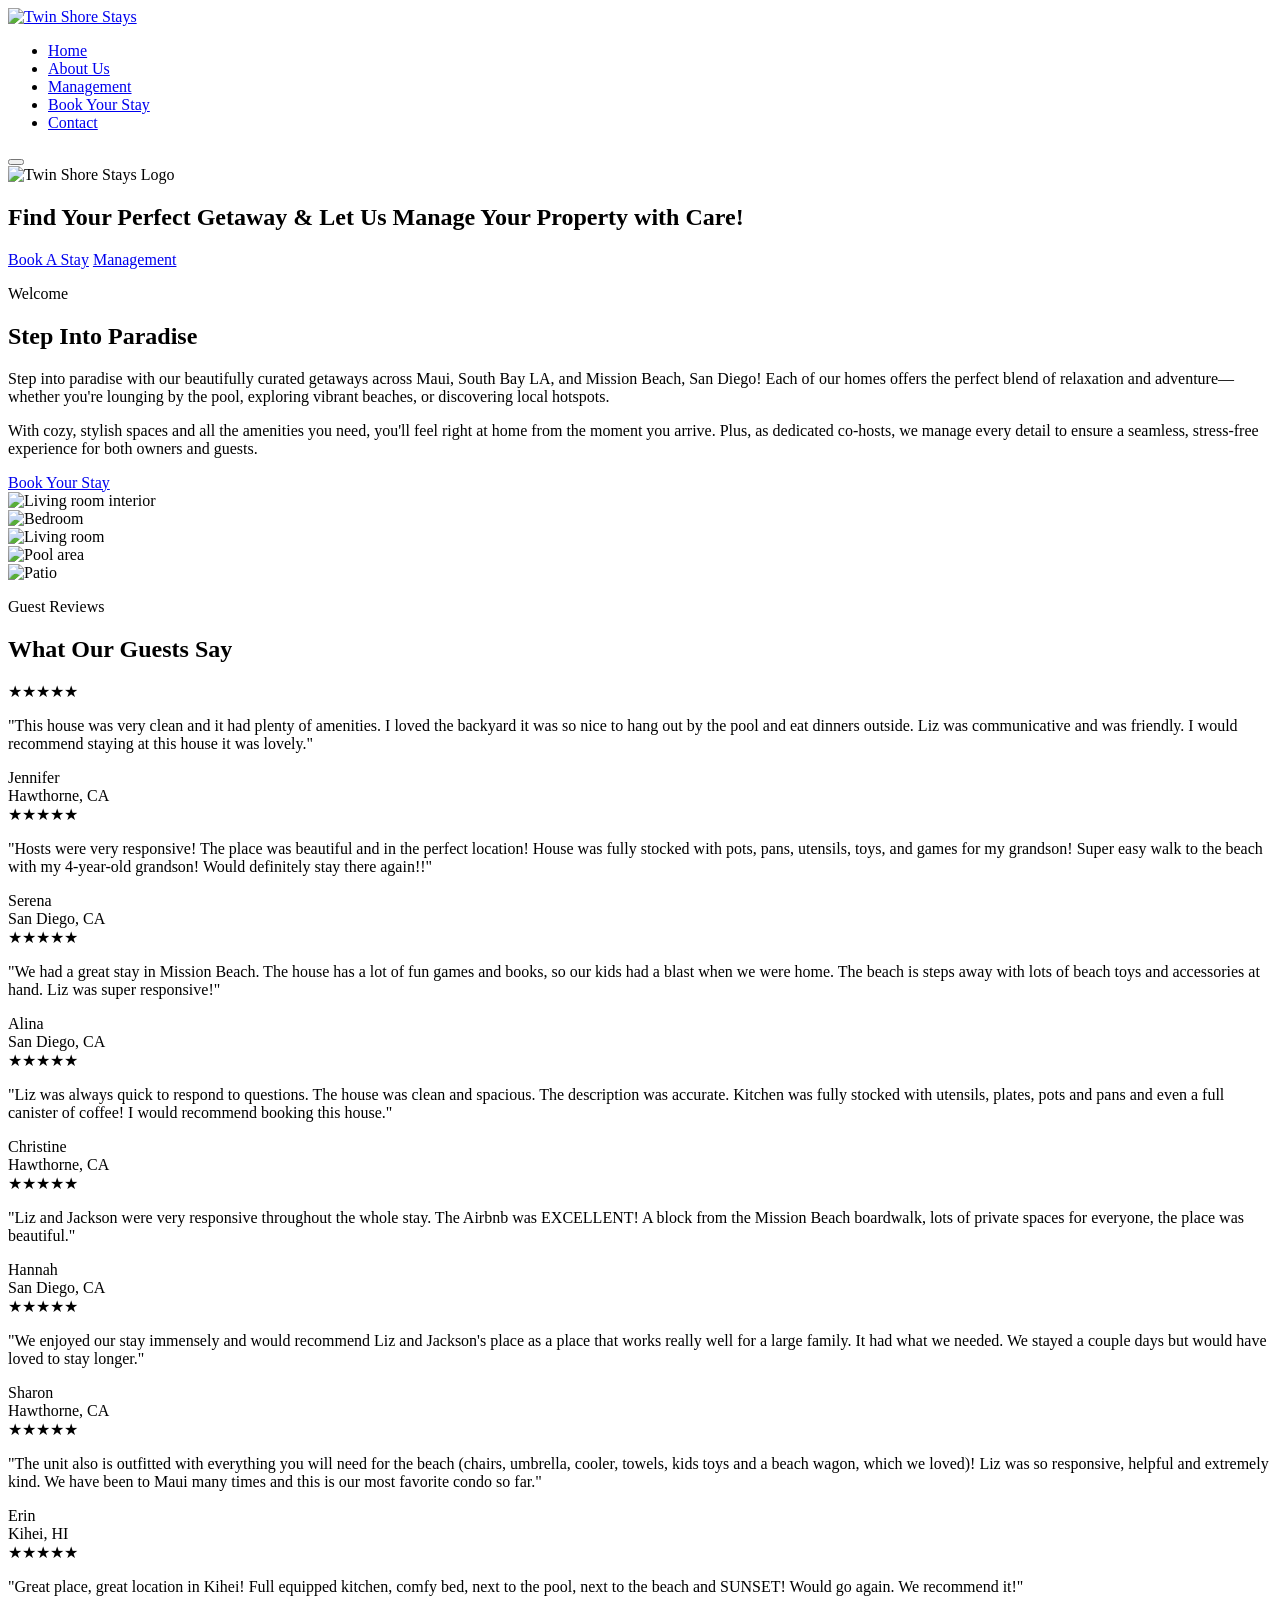
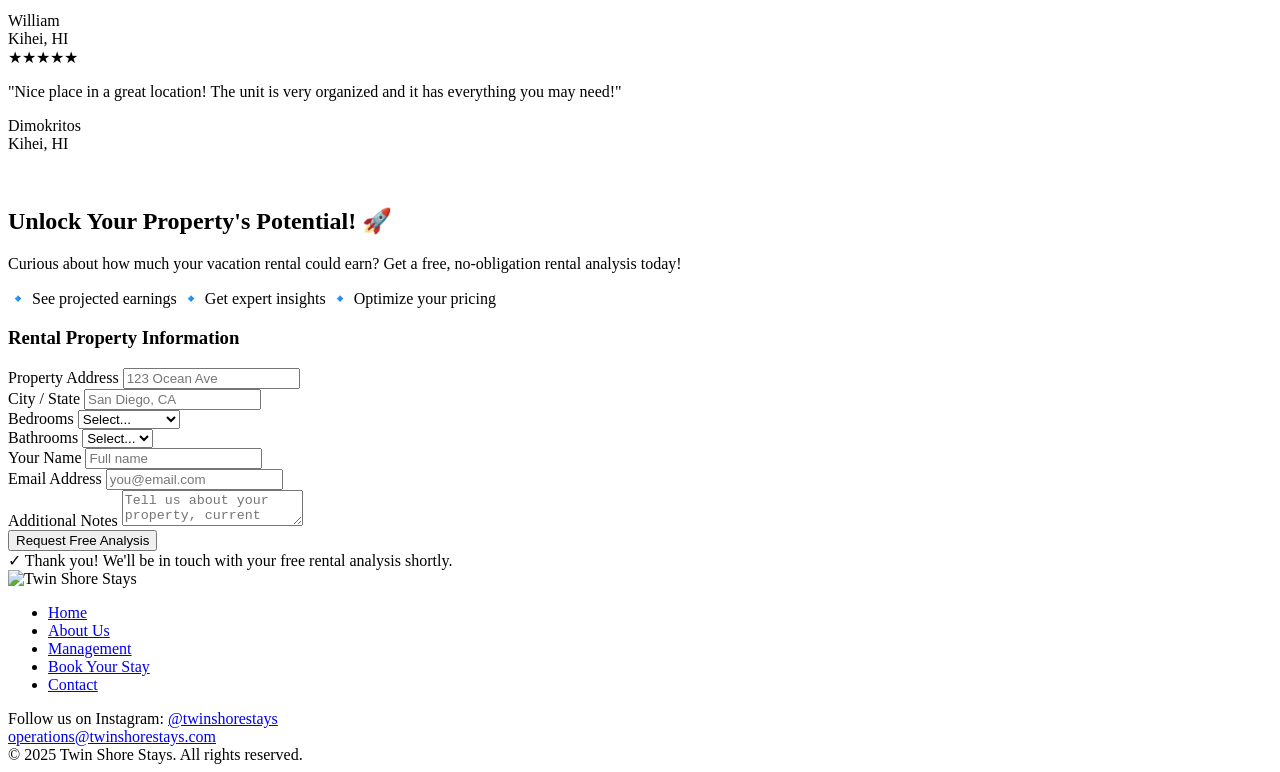
==== index.html @ 8ac0c80d "Add files via upload" ====
<!DOCTYPE html>
<html lang="en">
<head>
  <meta charset="UTF-8" />
  <meta name="viewport" content="width=device-width, initial-scale=1" />
  <title>Twin Shore Stays — Coastal Vacation Rentals & Property Management</title>
  <meta name="description" content="Twin Shore Stays manages coastal rentals with care—offering stress-free property management for owners and unforgettable getaways for guests." />
  <meta property="og:title" content="Twin Shore Stays" />
  <meta property="og:description" content="Twin Shore Stays manages coastal rentals with care—offering stress-free property management for owners and unforgettable getaways for guests." />
  <meta property="og:image" content="https://images.squarespace-cdn.com/content/v1/6728fbd169d48d7cd61db6e0/48c77b44-5bb4-4240-8605-e5053fe37cf2/TSS+LOGO+3.png" />
  <link rel="stylesheet" href="css/style.css" />
  <link rel="icon" href="https://images.squarespace-cdn.com/content/v1/6728fbd169d48d7cd61db6e0/48c77b44-5bb4-4240-8605-e5053fe37cf2/TSS+LOGO+3.png" type="image/png" />
</head>
<body>

<!-- NAV -->
<nav>
  <a class="nav-logo" href="index.html">
    <img src="https://images.squarespace-cdn.com/content/v1/6728fbd169d48d7cd61db6e0/3d108642-6355-4561-bdcd-e8320e8ea95a/TSS+LOGO+3.png?format=1500w" alt="Twin Shore Stays" />
  </a>
  <ul class="nav-links">
    <li><a href="index.html">Home</a></li>
    <li><a href="about.html">About Us</a></li>
    <li><a href="management.html">Management</a></li>
    <li><a href="book.html">Book Your Stay</a></li>
    <li><a href="contact.html">Contact</a></li>
  </ul>
  <button class="hamburger" aria-label="Menu">
    <span></span><span></span><span></span>
  </button>
</nav>

<!-- HERO -->
<section class="hero">
  <div class="hero-bg"></div>
  <div class="hero-overlay"></div>
  <div class="hero-content">
    <img class="hero-logo"
      src="https://images.squarespace-cdn.com/content/v1/6728fbd169d48d7cd61db6e0/9f10eaff-a2c8-44bf-a36f-6bcc5dd8ce7b/TSS_LOGO-removebg-preview.png"
      alt="Twin Shore Stays Logo" />
    <h1>Find Your Perfect Getaway &amp; Let Us Manage Your Property with Care!</h1>
    <div class="hero-buttons">
      <a href="book.html" class="btn btn-primary">Book A Stay</a>
      <a href="management.html" class="btn btn-outline">Management</a>
    </div>
  </div>
</section>

<!-- WELCOME -->
<section class="section">
  <div class="section-inner">
    <div class="welcome-grid">
      <div class="welcome-text">
        <p class="section-tag">Welcome</p>
        <h2>Step Into Paradise</h2>
        <div class="section-divider"></div>
        <p>Step into paradise with our beautifully curated getaways across Maui, South Bay LA, and Mission Beach, San Diego! Each of our homes offers the perfect blend of relaxation and adventure—whether you're lounging by the pool, exploring vibrant beaches, or discovering local hotspots.</p>
        <p>With cozy, stylish spaces and all the amenities you need, you'll feel right at home from the moment you arrive. Plus, as dedicated co-hosts, we manage every detail to ensure a seamless, stress-free experience for both owners and guests.</p>
        <a href="book.html" class="btn btn-primary" style="margin-top:0.5rem">Book Your Stay</a>
      </div>
      <div class="photo-mosaic">
        <div class="mosaic-img">
          <img src="https://images.squarespace-cdn.com/content/v1/6728fbd169d48d7cd61db6e0/932f59be-cb77-4810-8e87-11d70e950c2f/Home_TSS-1.jpg" alt="Living room interior" loading="lazy" />
        </div>
        <div class="mosaic-img">
          <img src="https://images.squarespace-cdn.com/content/v1/6728fbd169d48d7cd61db6e0/63710ee9-c3ee-4dcd-9164-7a4a5cb6ee3e/Home_TSS-2.jpg" alt="Bedroom" loading="lazy" />
        </div>
        <div class="mosaic-img">
          <img src="https://images.squarespace-cdn.com/content/v1/6728fbd169d48d7cd61db6e0/fd375020-b091-49e6-83a7-62abb700e4d8/Home_TSS-4.jpg" alt="Living room" loading="lazy" />
        </div>
        <div class="mosaic-img">
          <img src="https://images.squarespace-cdn.com/content/v1/6728fbd169d48d7cd61db6e0/fd7ad93e-e54c-4bc4-8db0-2bc90184cca1/Home_TSS-3.jpg" alt="Pool area" loading="lazy" />
        </div>
        <div class="mosaic-img">
          <img src="https://images.squarespace-cdn.com/content/v1/6728fbd169d48d7cd61db6e0/c3effcf6-5a1a-4e93-b204-a2468c13d7e6/Home_TSS-HH.jpg" alt="Patio" loading="lazy" />
        </div>
      </div>
    </div>
  </div>
</section>

<!-- REVIEWS -->
<section class="section reviews-section">
  <div class="section-inner">
    <div class="reviews-header">
      <p class="section-tag">Guest Reviews</p>
      <h2>What Our Guests Say</h2>
      <div class="section-divider"></div>
    </div>
    <div class="reviews-grid">

      <div class="review-card">
        <div class="stars">★★★★★</div>
        <p class="review-text">"This house was very clean and it had plenty of amenities. I loved the backyard it was so nice to hang out by the pool and eat dinners outside. Liz was communicative and was friendly. I would recommend staying at this house it was lovely."</p>
        <div class="reviewer">Jennifer</div>
        <div class="reviewer-location">Hawthorne, CA</div>
      </div>

      <div class="review-card">
        <div class="stars">★★★★★</div>
        <p class="review-text">"Hosts were very responsive! The place was beautiful and in the perfect location! House was fully stocked with pots, pans, utensils, toys, and games for my grandson! Super easy walk to the beach with my 4-year-old grandson! Would definitely stay there again!!"</p>
        <div class="reviewer">Serena</div>
        <div class="reviewer-location">San Diego, CA</div>
      </div>

      <div class="review-card">
        <div class="stars">★★★★★</div>
        <p class="review-text">"We had a great stay in Mission Beach. The house has a lot of fun games and books, so our kids had a blast when we were home. The beach is steps away with lots of beach toys and accessories at hand. Liz was super responsive!"</p>
        <div class="reviewer">Alina</div>
        <div class="reviewer-location">San Diego, CA</div>
      </div>

      <div class="review-card">
        <div class="stars">★★★★★</div>
        <p class="review-text">"Liz was always quick to respond to questions. The house was clean and spacious. The description was accurate. Kitchen was fully stocked with utensils, plates, pots and pans and even a full canister of coffee! I would recommend booking this house."</p>
        <div class="reviewer">Christine</div>
        <div class="reviewer-location">Hawthorne, CA</div>
      </div>

      <div class="review-card">
        <div class="stars">★★★★★</div>
        <p class="review-text">"Liz and Jackson were very responsive throughout the whole stay. The Airbnb was EXCELLENT! A block from the Mission Beach boardwalk, lots of private spaces for everyone, the place was beautiful."</p>
        <div class="reviewer">Hannah</div>
        <div class="reviewer-location">San Diego, CA</div>
      </div>

      <div class="review-card">
        <div class="stars">★★★★★</div>
        <p class="review-text">"We enjoyed our stay immensely and would recommend Liz and Jackson's place as a place that works really well for a large family. It had what we needed. We stayed a couple days but would have loved to stay longer."</p>
        <div class="reviewer">Sharon</div>
        <div class="reviewer-location">Hawthorne, CA</div>
      </div>

      <div class="review-card">
        <div class="stars">★★★★★</div>
        <p class="review-text">"The unit also is outfitted with everything you will need for the beach (chairs, umbrella, cooler, towels, kids toys and a beach wagon, which we loved)! Liz was so responsive, helpful and extremely kind. We have been to Maui many times and this is our most favorite condo so far."</p>
        <div class="reviewer">Erin</div>
        <div class="reviewer-location">Kihei, HI</div>
      </div>

      <div class="review-card">
        <div class="stars">★★★★★</div>
        <p class="review-text">"Great place, great location in Kihei! Full equipped kitchen, comfy bed, next to the pool, next to the beach and SUNSET! Would go again. We recommend it!"</p>
        <div class="reviewer">William</div>
        <div class="reviewer-location">Kihei, HI</div>
      </div>

      <div class="review-card">
        <div class="stars">★★★★★</div>
        <p class="review-text">"Nice place in a great location! The unit is very organized and it has everything you may need!"</p>
        <div class="reviewer">Dimokritos</div>
        <div class="reviewer-location">Kihei, HI</div>
      </div>

    </div>
  </div>
</section>

<!-- RENTAL ANALYSIS -->
<section class="section analysis-section">
  <div class="analysis-inner">
    <p class="section-tag" style="color:rgba(255,255,255,0.6)">Free Estimate</p>
    <h2>Unlock Your Property's Potential! 🚀</h2>
    <p>Curious about how much your vacation rental could earn? Get a free, no-obligation rental analysis today!</p>
    <div class="analysis-bullets">
      <span class="analysis-bullet">🔹 See projected earnings</span>
      <span class="analysis-bullet">🔹 Get expert insights</span>
      <span class="analysis-bullet">🔹 Optimize your pricing</span>
    </div>

    <div class="analysis-form">
      <h3>Rental Property Information</h3>
      <form id="analysisForm">
        <div class="form-grid">
          <div class="form-group">
            <label>Property Address</label>
            <input type="text" name="address" placeholder="123 Ocean Ave" required />
          </div>
          <div class="form-group">
            <label>City / State</label>
            <input type="text" name="city" placeholder="San Diego, CA" required />
          </div>
          <div class="form-group">
            <label>Bedrooms</label>
            <select name="bedrooms">
              <option value="">Select...</option>
              <option>Studio</option>
              <option>1 Bedroom</option>
              <option>2 Bedrooms</option>
              <option>3 Bedrooms</option>
              <option>4+ Bedrooms</option>
            </select>
          </div>
          <div class="form-group">
            <label>Bathrooms</label>
            <select name="bathrooms">
              <option value="">Select...</option>
              <option>1</option>
              <option>1.5</option>
              <option>2</option>
              <option>2.5</option>
              <option>3+</option>
            </select>
          </div>
          <div class="form-group">
            <label>Your Name</label>
            <input type="text" name="name" placeholder="Full name" required />
          </div>
          <div class="form-group">
            <label>Email Address</label>
            <input type="email" name="email" placeholder="you@email.com" required />
          </div>
          <div class="form-group full">
            <label>Additional Notes</label>
            <textarea name="notes" placeholder="Tell us about your property, current rental status, goals..."></textarea>
          </div>
        </div>
        <button type="submit" class="btn btn-primary form-submit">Request Free Analysis</button>
      </form>
      <div id="analysisSuccess" class="form-success">
        ✓ Thank you! We'll be in touch with your free rental analysis shortly.
      </div>
    </div>
  </div>
</section>

<!-- FOOTER -->
<footer>
  <div class="footer-logo">
    <img src="https://images.squarespace-cdn.com/content/v1/6728fbd169d48d7cd61db6e0/48c77b44-5bb4-4240-8605-e5053fe37cf2/TSS+LOGO+3.png" alt="Twin Shore Stays" />
  </div>
  <ul class="footer-links">
    <li><a href="index.html">Home</a></li>
    <li><a href="about.html">About Us</a></li>
    <li><a href="management.html">Management</a></li>
    <li><a href="book.html">Book Your Stay</a></li>
    <li><a href="contact.html">Contact</a></li>
  </ul>
  <div class="footer-instagram">
    Follow us on Instagram: <a href="https://www.instagram.com/TwinShoreStays/" target="_blank" rel="noopener">@twinshorestays</a>
  </div>
  <div class="footer-email">
    <a href="mailto:operations@twinshorestays.com">operations@twinshorestays.com</a>
  </div>
  <div class="footer-copy">&copy; 2025 Twin Shore Stays. All rights reserved.</div>
</footer>

<script src="js/main.js"></script>
</body>
</html>
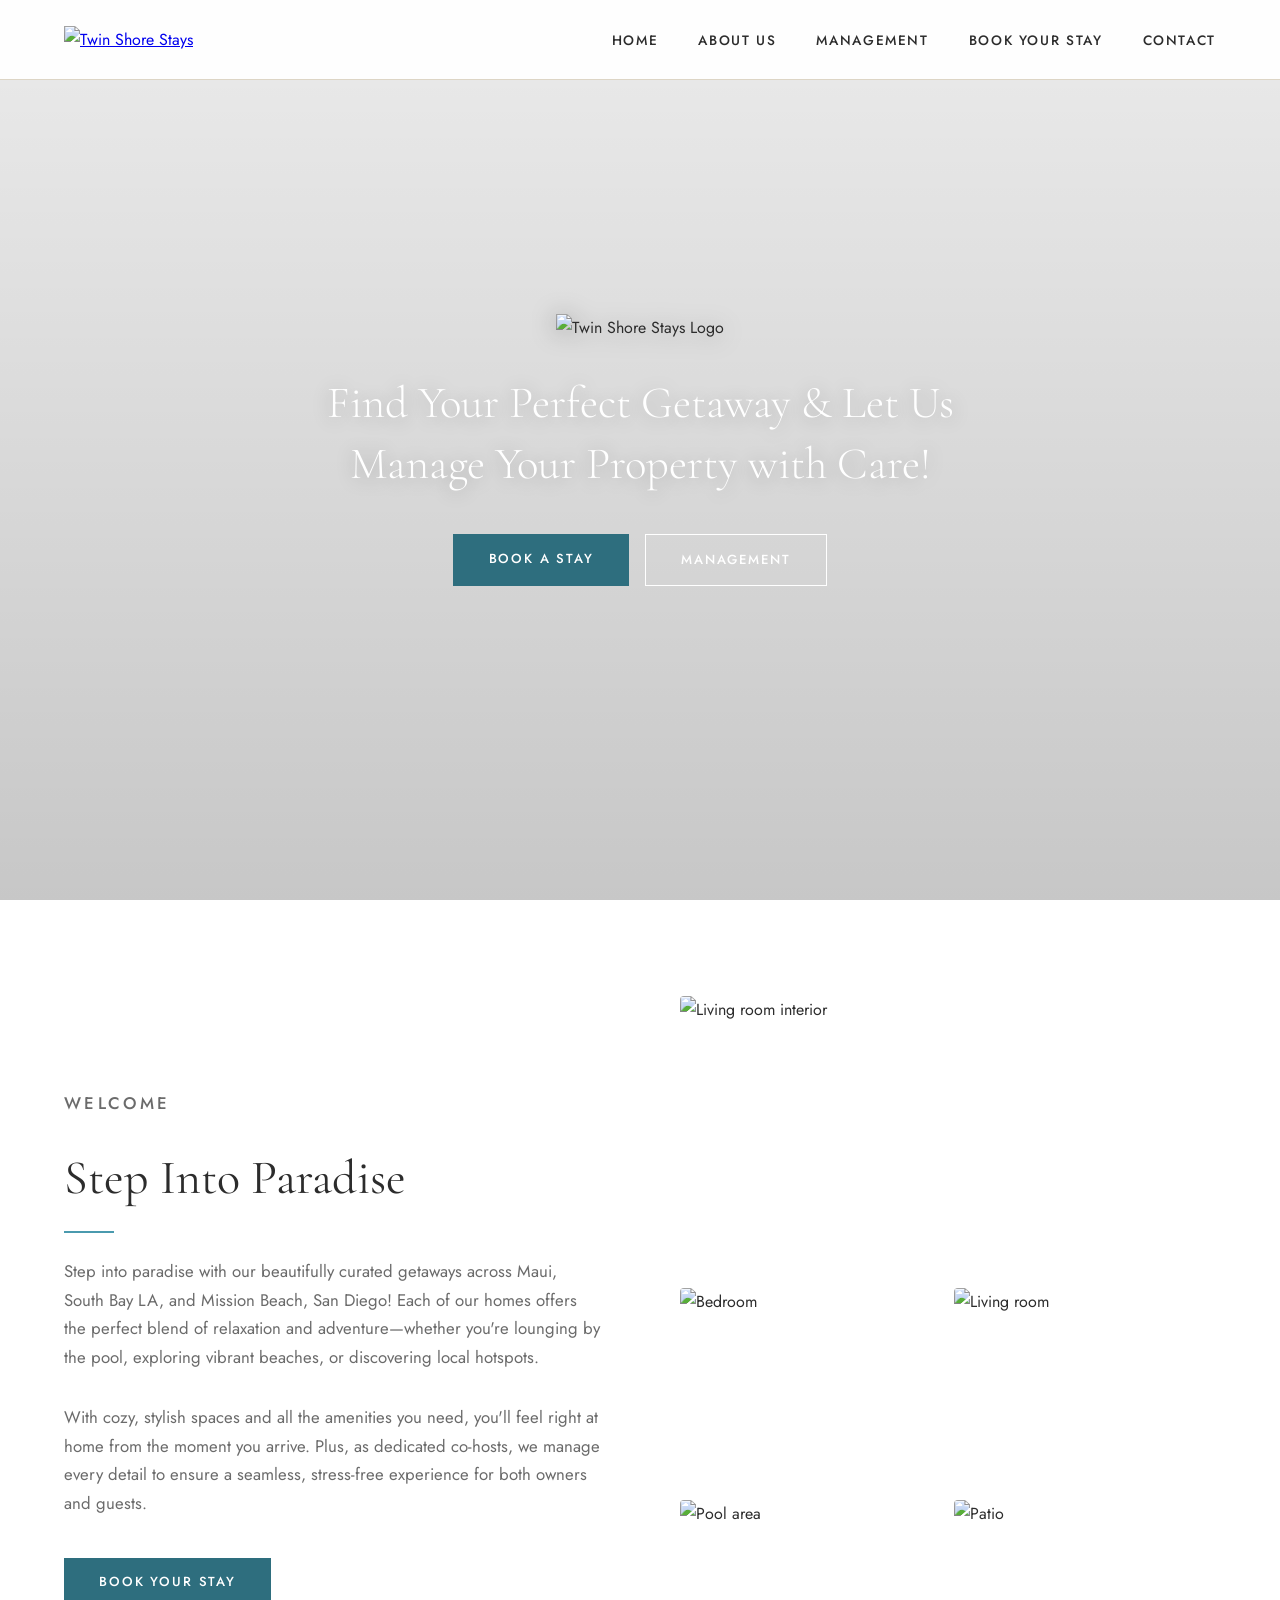
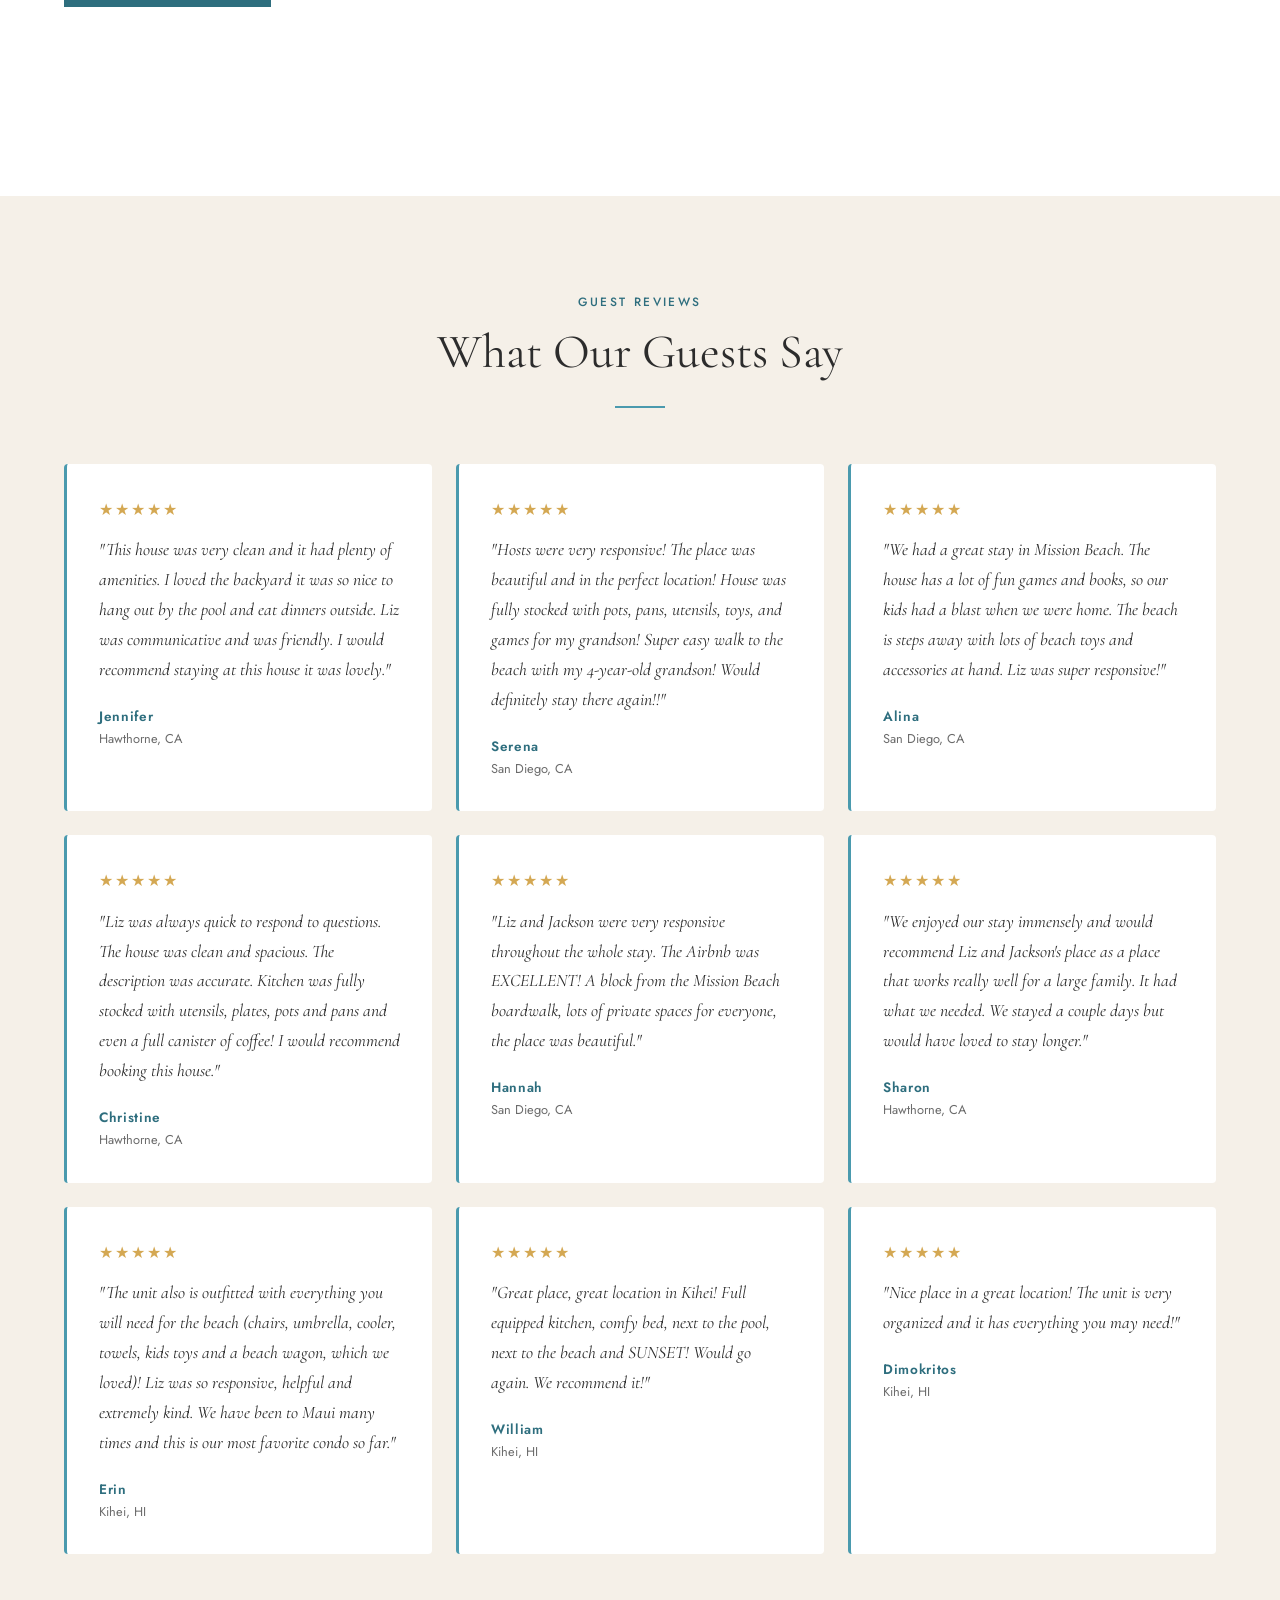
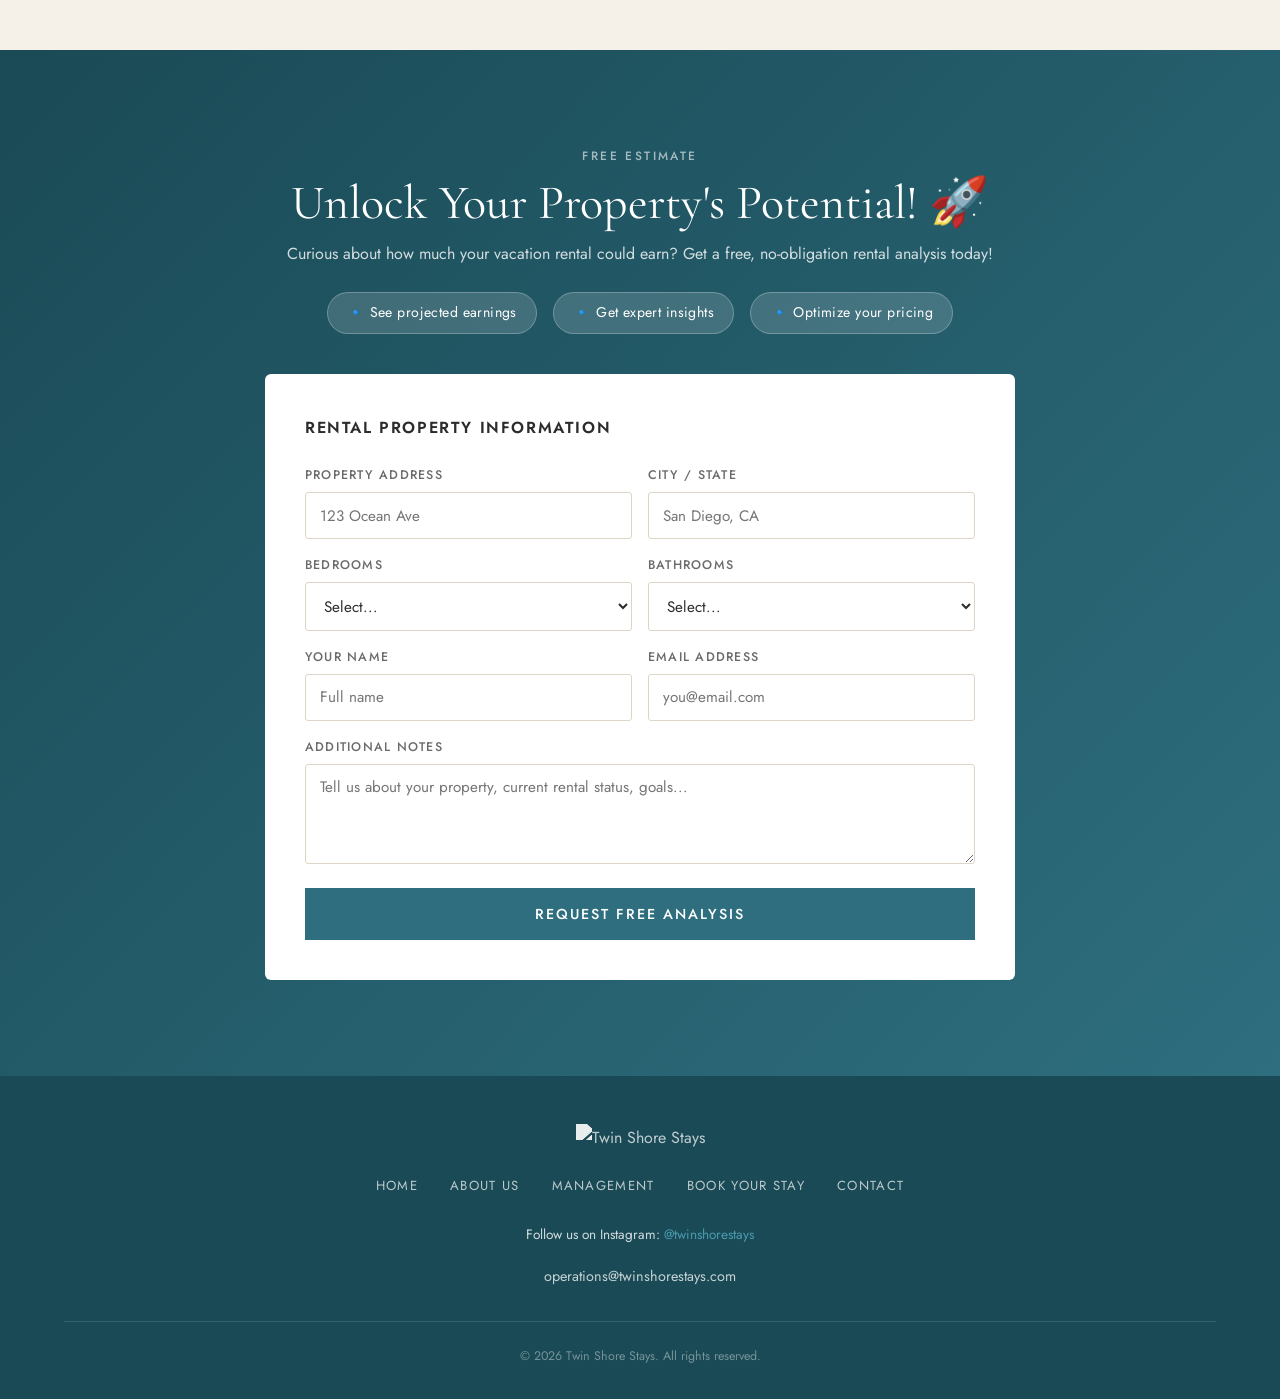
==== commit 5dc0cd75: "Update copyright year to 2026" ====
--- a/index.html
+++ b/index.html
@@ -242,7 +242,7 @@
   <div class="footer-email">
     <a href="mailto:operations@twinshorestays.com">operations@twinshorestays.com</a>
   </div>
-  <div class="footer-copy">&copy; 2025 Twin Shore Stays. All rights reserved.</div>
+  <div class="footer-copy">&copy; 2026 Twin Shore Stays. All rights reserved.</div>
 </footer>
 
 <script src="js/main.js"></script>
--- a/css/style.css
+++ b/css/style.css
@@ -0,0 +1,734 @@
+@import url('https://fonts.googleapis.com/css2?family=Cormorant+Garamond:ital,wght@0,300;0,400;0,600;1,300;1,400&family=Jost:wght@300;400;500;600&display=swap');
+
+:root {
+  --sand: #f5f0e8;
+  --ocean: #2e6e7e;
+  --ocean-dark: #1a4a56;
+  --ocean-light: #4a9aae;
+  --coral: #c97b5a;
+  --white: #ffffff;
+  --text: #2c2c2c;
+  --text-light: #6b6b6b;
+  --border: #ddd5c5;
+  --nav-height: 80px;
+}
+
+*, *::before, *::after { box-sizing: border-box; margin: 0; padding: 0; }
+
+html { scroll-behavior: smooth; }
+
+body {
+  font-family: 'Jost', sans-serif;
+  color: var(--text);
+  background: var(--white);
+  line-height: 1.7;
+}
+
+/* ── NAV ── */
+nav {
+  position: fixed;
+  top: 0; left: 0; right: 0;
+  height: var(--nav-height);
+  background: rgba(255,255,255,0.95);
+  backdrop-filter: blur(12px);
+  border-bottom: 1px solid var(--border);
+  display: flex;
+  align-items: center;
+  justify-content: space-between;
+  padding: 0 5%;
+  z-index: 1000;
+  transition: box-shadow 0.3s;
+}
+nav.scrolled { box-shadow: 0 4px 30px rgba(0,0,0,0.08); }
+
+.nav-logo img {
+  height: 48px;
+  width: auto;
+  object-fit: contain;
+}
+
+.nav-links {
+  display: flex;
+  gap: 2.5rem;
+  list-style: none;
+}
+
+.nav-links a {
+  font-family: 'Jost', sans-serif;
+  font-weight: 500;
+  font-size: 0.85rem;
+  letter-spacing: 0.12em;
+  text-transform: uppercase;
+  color: var(--text);
+  text-decoration: none;
+  position: relative;
+  padding-bottom: 4px;
+  transition: color 0.2s;
+}
+.nav-links a::after {
+  content: '';
+  position: absolute;
+  bottom: 0; left: 0;
+  width: 0; height: 1.5px;
+  background: var(--ocean);
+  transition: width 0.3s ease;
+}
+.nav-links a:hover, .nav-links a.active { color: var(--ocean); }
+.nav-links a:hover::after, .nav-links a.active::after { width: 100%; }
+
+.hamburger {
+  display: none;
+  flex-direction: column;
+  gap: 5px;
+  cursor: pointer;
+  background: none;
+  border: none;
+  padding: 4px;
+}
+.hamburger span {
+  display: block;
+  width: 24px; height: 2px;
+  background: var(--text);
+  transition: all 0.3s;
+}
+.hamburger.open span:nth-child(1) { transform: translateY(7px) rotate(45deg); }
+.hamburger.open span:nth-child(2) { opacity: 0; }
+.hamburger.open span:nth-child(3) { transform: translateY(-7px) rotate(-45deg); }
+
+/* ── BUTTONS ── */
+.btn {
+  display: inline-block;
+  padding: 0.85rem 2.2rem;
+  font-family: 'Jost', sans-serif;
+  font-weight: 500;
+  font-size: 0.82rem;
+  letter-spacing: 0.14em;
+  text-transform: uppercase;
+  text-decoration: none;
+  border: none;
+  cursor: pointer;
+  transition: all 0.25s ease;
+}
+.btn-primary {
+  background: var(--ocean);
+  color: var(--white);
+}
+.btn-primary:hover {
+  background: var(--ocean-dark);
+  transform: translateY(-2px);
+  box-shadow: 0 8px 25px rgba(46,110,126,0.3);
+}
+.btn-outline {
+  background: transparent;
+  color: var(--white);
+  border: 1.5px solid var(--white);
+}
+.btn-outline:hover {
+  background: var(--white);
+  color: var(--ocean);
+}
+.btn-coral {
+  background: var(--coral);
+  color: var(--white);
+}
+.btn-coral:hover {
+  background: #b56848;
+  transform: translateY(-2px);
+  box-shadow: 0 8px 25px rgba(201,123,90,0.35);
+}
+
+/* ── HERO ── */
+.hero {
+  position: relative;
+  height: 100vh;
+  min-height: 600px;
+  display: flex;
+  align-items: center;
+  justify-content: center;
+  overflow: hidden;
+}
+.hero-bg {
+  position: absolute;
+  inset: 0;
+  background-image: url('https://images.squarespace-cdn.com/content/v1/6728fbd169d48d7cd61db6e0/02eef154-2c8e-40a3-a4c5-7482ceb9ef81/welcome-bg.jpeg');
+  background-size: cover;
+  background-position: center;
+  transform: scale(1.05);
+  transition: transform 8s ease-out;
+}
+.hero-bg.loaded { transform: scale(1); }
+.hero-overlay {
+  position: absolute;
+  inset: 0;
+  background: linear-gradient(to bottom, rgba(0,0,0,0.08) 0%, rgba(0,0,0,0.22) 100%);
+}
+.hero-content {
+  position: relative;
+  z-index: 2;
+  text-align: center;
+  padding: 0 1.5rem;
+  max-width: 800px;
+  animation: fadeUp 1s ease 0.3s both;
+}
+.hero-logo {
+  width: 220px;
+  margin: 0 auto 2rem;
+  filter: drop-shadow(0 2px 12px rgba(0,0,0,0.3));
+}
+.hero-content h1 {
+  font-family: 'Cormorant Garamond', serif;
+  font-size: clamp(1.8rem, 4vw, 2.8rem);
+  font-weight: 300;
+  color: var(--white);
+  line-height: 1.35;
+  margin-bottom: 2.5rem;
+  text-shadow: 0 2px 20px rgba(0,0,0,0.3);
+}
+.hero-buttons { display: flex; gap: 1rem; justify-content: center; flex-wrap: wrap; }
+
+@keyframes fadeUp {
+  from { opacity: 0; transform: translateY(30px); }
+  to   { opacity: 1; transform: translateY(0); }
+}
+
+/* ── SECTIONS ── */
+.section { padding: 6rem 5%; }
+.section-inner { max-width: 1200px; margin: 0 auto; }
+
+.section-tag {
+  font-size: 0.75rem;
+  letter-spacing: 0.2em;
+  text-transform: uppercase;
+  color: var(--ocean);
+  font-weight: 500;
+  margin-bottom: 0.75rem;
+}
+h2 {
+  font-family: 'Cormorant Garamond', serif;
+  font-size: clamp(2rem, 4vw, 3rem);
+  font-weight: 400;
+  line-height: 1.2;
+  color: var(--text);
+}
+h3 {
+  font-family: 'Cormorant Garamond', serif;
+  font-size: clamp(1.4rem, 2.5vw, 1.9rem);
+  font-weight: 400;
+}
+.section-divider {
+  width: 50px; height: 2px;
+  background: var(--ocean-light);
+  margin: 1.5rem 0;
+}
+
+/* ── WELCOME SECTION ── */
+.welcome-grid {
+  display: grid;
+  grid-template-columns: 1fr 1fr;
+  gap: 5rem;
+  align-items: center;
+}
+.welcome-text p {
+  color: var(--text-light);
+  font-size: 1.05rem;
+  margin-bottom: 2rem;
+}
+
+.photo-mosaic {
+  display: grid;
+  grid-template-columns: 1fr 1fr;
+  grid-template-rows: auto auto;
+  gap: 12px;
+}
+.mosaic-img {
+  overflow: hidden;
+  border-radius: 4px;
+}
+.mosaic-img img {
+  width: 100%;
+  height: 100%;
+  object-fit: cover;
+  transition: transform 0.6s ease;
+  display: block;
+}
+.mosaic-img:hover img { transform: scale(1.04); }
+.mosaic-img:nth-child(1) { grid-row: 1; grid-column: 1 / 3; height: 280px; }
+.mosaic-img:nth-child(2) { height: 200px; }
+.mosaic-img:nth-child(3) { height: 200px; }
+.mosaic-img:nth-child(4) { height: 200px; }
+.mosaic-img:nth-child(5) { height: 200px; }
+
+/* ── REVIEWS ── */
+.reviews-section { background: var(--sand); }
+.reviews-header { text-align: center; margin-bottom: 3.5rem; }
+.reviews-header .section-divider { margin: 1.5rem auto; }
+
+.reviews-grid {
+  display: grid;
+  grid-template-columns: repeat(auto-fill, minmax(320px, 1fr));
+  gap: 1.5rem;
+}
+.review-card {
+  background: var(--white);
+  padding: 2rem;
+  border-radius: 4px;
+  border-left: 3px solid var(--ocean-light);
+  transition: transform 0.25s, box-shadow 0.25s;
+}
+.review-card:hover {
+  transform: translateY(-4px);
+  box-shadow: 0 16px 40px rgba(0,0,0,0.08);
+}
+.stars { color: #d4a853; font-size: 1rem; margin-bottom: 0.75rem; letter-spacing: 2px; }
+.review-text {
+  font-family: 'Cormorant Garamond', serif;
+  font-size: 1.1rem;
+  font-style: italic;
+  line-height: 1.7;
+  color: var(--text);
+  margin-bottom: 1.25rem;
+}
+.reviewer { font-weight: 600; font-size: 0.85rem; color: var(--ocean); letter-spacing: 0.05em; }
+.reviewer-location { font-size: 0.8rem; color: var(--text-light); }
+
+/* ── RENTAL ANALYSIS ── */
+.analysis-section {
+  background: linear-gradient(135deg, var(--ocean-dark) 0%, var(--ocean) 100%);
+  color: var(--white);
+}
+.analysis-inner { max-width: 750px; margin: 0 auto; text-align: center; }
+.analysis-inner h2 { color: var(--white); margin-bottom: 0.5rem; }
+.analysis-inner p { color: rgba(255,255,255,0.8); margin-bottom: 0.5rem; }
+.analysis-bullets {
+  display: flex;
+  flex-wrap: wrap;
+  gap: 1rem;
+  justify-content: center;
+  margin: 1.5rem 0 2.5rem;
+}
+.analysis-bullet {
+  background: rgba(255,255,255,0.15);
+  border: 1px solid rgba(255,255,255,0.25);
+  padding: 0.5rem 1.2rem;
+  border-radius: 100px;
+  font-size: 0.88rem;
+  letter-spacing: 0.03em;
+}
+.analysis-form {
+  background: var(--white);
+  padding: 2.5rem;
+  border-radius: 6px;
+  text-align: left;
+}
+.analysis-form h3 {
+  font-family: 'Jost', sans-serif;
+  font-size: 1rem;
+  font-weight: 600;
+  color: var(--text);
+  letter-spacing: 0.1em;
+  text-transform: uppercase;
+  margin-bottom: 1.5rem;
+}
+.form-grid {
+  display: grid;
+  grid-template-columns: 1fr 1fr;
+  gap: 1rem;
+}
+.form-group { display: flex; flex-direction: column; gap: 0.4rem; }
+.form-group.full { grid-column: 1 / -1; }
+.form-group label {
+  font-size: 0.78rem;
+  letter-spacing: 0.1em;
+  text-transform: uppercase;
+  color: var(--text-light);
+  font-weight: 500;
+}
+.form-group input,
+.form-group select,
+.form-group textarea {
+  border: 1.5px solid var(--border);
+  padding: 0.7rem 0.9rem;
+  font-family: 'Jost', sans-serif;
+  font-size: 0.95rem;
+  color: var(--text);
+  outline: none;
+  transition: border-color 0.2s;
+  border-radius: 3px;
+  background: var(--white);
+}
+.form-group input:focus,
+.form-group select:focus,
+.form-group textarea:focus { border-color: var(--ocean); }
+.form-group textarea { resize: vertical; min-height: 100px; }
+.form-submit { margin-top: 1.5rem; width: 100%; padding: 1rem; font-size: 0.9rem; }
+.form-success {
+  display: none;
+  text-align: center;
+  padding: 1.5rem;
+  color: var(--ocean);
+  font-family: 'Cormorant Garamond', serif;
+  font-size: 1.3rem;
+}
+
+/* ── FOOTER ── */
+footer {
+  background: var(--ocean-dark);
+  color: rgba(255,255,255,0.8);
+  padding: 3rem 5% 2rem;
+  text-align: center;
+}
+.footer-logo { margin-bottom: 1.25rem; }
+.footer-logo img { height: 55px; filter: brightness(0) invert(1); opacity: 0.9; }
+.footer-links {
+  display: flex;
+  justify-content: center;
+  gap: 2rem;
+  list-style: none;
+  margin-bottom: 1.5rem;
+  flex-wrap: wrap;
+}
+.footer-links a {
+  color: rgba(255,255,255,0.7);
+  text-decoration: none;
+  font-size: 0.82rem;
+  letter-spacing: 0.1em;
+  text-transform: uppercase;
+  transition: color 0.2s;
+}
+.footer-links a:hover { color: var(--white); }
+.footer-email a {
+  color: rgba(255,255,255,0.75);
+  text-decoration: none;
+  font-size: 0.9rem;
+}
+.footer-email a:hover { color: var(--white); }
+.footer-instagram {
+  margin: 1rem 0;
+  font-size: 0.85rem;
+}
+.footer-instagram a { color: var(--ocean-light); text-decoration: none; }
+.footer-instagram a:hover { color: var(--white); }
+.footer-copy {
+  margin-top: 2rem;
+  padding-top: 1.5rem;
+  border-top: 1px solid rgba(255,255,255,0.12);
+  font-size: 0.78rem;
+  color: rgba(255,255,255,0.4);
+}
+
+/* ── ABOUT PAGE ── */
+.page-hero {
+  height: 30vh;
+  min-height: 380px;
+  background: linear-gradient(135deg, var(--ocean-dark) 0%, var(--ocean) 100%);
+  display: flex;
+  align-items: flex-end;
+  padding: 4rem 5%;
+  margin-top: var(--nav-height);
+}
+.page-hero h1 {
+  font-family: 'Cormorant Garamond', serif;
+  font-size: clamp(2.5rem, 5vw, 4rem);
+  font-weight: 300;
+  color: var(--white);
+  max-width: 1200px;
+  width: 100%;
+  margin: 0 auto;
+}
+
+.about-gallery {
+  display: grid;
+  grid-template-columns: repeat(4, 1fr);
+  gap: 10px;
+  margin-bottom: 5rem;
+}
+.about-gallery img {
+  width: 100%;
+  height: 260px;
+  object-fit: cover;
+  border-radius: 3px;
+  transition: transform 0.4s;
+}
+.about-gallery img:hover { transform: scale(1.02); }
+
+.team-section {
+  display: grid;
+  grid-template-columns: 1fr 1.5fr;
+  gap: 5rem;
+  align-items: start;
+  padding: 5rem 5%;
+  background: var(--sand);
+}
+.team-photo img {
+  width: 100%;
+  border-radius: 4px;
+  box-shadow: 20px 20px 0 var(--ocean-light);
+}
+.team-text .section-tag { margin-bottom: 0.5rem; }
+
+.values-grid {
+  display: grid;
+  grid-template-columns: repeat(auto-fill, minmax(260px, 1fr));
+  gap: 1.5rem;
+  margin-top: 2.5rem;
+}
+.value-card {
+  background: var(--white);
+  padding: 2rem;
+  border-top: 3px solid var(--ocean);
+  border-radius: 2px;
+}
+.value-card h4 {
+  font-family: 'Jost', sans-serif;
+  font-weight: 600;
+  font-size: 0.9rem;
+  letter-spacing: 0.1em;
+  text-transform: uppercase;
+  color: var(--ocean);
+  margin-bottom: 0.6rem;
+}
+.value-card p { font-size: 0.92rem; color: var(--text-light); }
+
+.offerings-grid {
+  display: grid;
+  grid-template-columns: repeat(auto-fill, minmax(260px, 1fr));
+  gap: 1.5rem;
+  margin-top: 2.5rem;
+}
+.offering-card {
+  padding: 2rem;
+  border: 1.5px solid var(--border);
+  border-radius: 4px;
+  transition: border-color 0.2s, transform 0.2s;
+}
+.offering-card:hover {
+  border-color: var(--ocean);
+  transform: translateY(-4px);
+}
+.offering-icon { font-size: 1.8rem; margin-bottom: 1rem; }
+.offering-card h4 {
+  font-family: 'Jost', sans-serif;
+  font-weight: 600;
+  margin-bottom: 0.5rem;
+}
+.offering-card p { font-size: 0.9rem; color: var(--text-light); }
+
+/* ── MANAGEMENT PAGE ── */
+.management-hero {
+  background: url('https://images.squarespace-cdn.com/content/v1/6728fbd169d48d7cd61db6e0/fd375020-b091-49e6-83a7-62abb700e4d8/Home_TSS-4.jpg') center/cover;
+  position: relative;
+}
+.management-hero::after {
+  content: '';
+  position: absolute;
+  inset: 0;
+  background: linear-gradient(to right, rgba(26,74,86,0.85) 0%, rgba(26,74,86,0.4) 100%);
+}
+.management-hero h1 { position: relative; z-index: 1; }
+
+.why-grid {
+  display: grid;
+  grid-template-columns: repeat(3, 1fr);
+  gap: 0;
+  border: 1.5px solid var(--border);
+  border-radius: 4px;
+  overflow: hidden;
+  margin-top: 2.5rem;
+}
+.why-card {
+  padding: 2.5rem 2rem;
+  border-right: 1.5px solid var(--border);
+  transition: background 0.2s;
+}
+.why-card:last-child { border-right: none; }
+.why-card:hover { background: var(--sand); }
+.why-card-icon { font-size: 2rem; margin-bottom: 1rem; }
+.why-card h4 {
+  font-family: 'Jost', sans-serif;
+  font-weight: 600;
+  color: var(--ocean);
+  margin-bottom: 0.5rem;
+  font-size: 0.9rem;
+  letter-spacing: 0.08em;
+  text-transform: uppercase;
+}
+.why-card p { font-size: 0.9rem; color: var(--text-light); }
+
+.services-list { margin-top: 2.5rem; }
+.service-item {
+  display: grid;
+  grid-template-columns: auto 1fr;
+  gap: 1.5rem;
+  padding: 2rem 0;
+  border-bottom: 1px solid var(--border);
+  align-items: start;
+}
+.service-item:last-child { border-bottom: none; }
+.service-check {
+  width: 36px; height: 36px;
+  background: var(--ocean);
+  color: white;
+  display: flex;
+  align-items: center;
+  justify-content: center;
+  border-radius: 50%;
+  font-size: 0.9rem;
+  flex-shrink: 0;
+  margin-top: 3px;
+}
+.service-item h4 {
+  font-family: 'Jost', sans-serif;
+  font-weight: 600;
+  color: var(--text);
+  margin-bottom: 0.4rem;
+}
+.service-item p { color: var(--text-light); font-size: 0.95rem; }
+
+/* ── BOOK PAGE ── */
+.properties-grid {
+  display: grid;
+  grid-template-columns: repeat(auto-fill, minmax(340px, 1fr));
+  gap: 2rem;
+  margin-top: 3rem;
+}
+.property-card {
+  border-radius: 6px;
+  overflow: hidden;
+  box-shadow: 0 4px 20px rgba(0,0,0,0.08);
+  transition: transform 0.3s, box-shadow 0.3s;
+}
+.property-card:hover {
+  transform: translateY(-6px);
+  box-shadow: 0 20px 50px rgba(0,0,0,0.14);
+}
+.property-img {
+  position: relative;
+  height: 260px;
+  overflow: hidden;
+}
+.property-img img {
+  width: 100%; height: 100%;
+  object-fit: cover;
+  transition: transform 0.6s;
+}
+.property-card:hover .property-img img { transform: scale(1.06); }
+.property-location-badge {
+  position: absolute;
+  top: 16px; left: 16px;
+  background: var(--ocean);
+  color: var(--white);
+  padding: 0.35rem 0.9rem;
+  font-size: 0.75rem;
+  font-weight: 600;
+  letter-spacing: 0.1em;
+  text-transform: uppercase;
+  border-radius: 100px;
+}
+.property-info { padding: 1.75rem; background: var(--white); }
+.property-info h3 {
+  font-family: 'Jost', sans-serif;
+  font-weight: 600;
+  font-size: 1.05rem;
+  margin-bottom: 0.75rem;
+}
+.property-specs {
+  display: flex;
+  gap: 1.25rem;
+  margin-bottom: 1.5rem;
+  flex-wrap: wrap;
+}
+.spec {
+  display: flex;
+  align-items: center;
+  gap: 0.4rem;
+  font-size: 0.85rem;
+  color: var(--text-light);
+}
+.spec-icon { font-size: 1rem; }
+
+/* ── CONTACT PAGE ── */
+.contact-layout {
+  display: grid;
+  grid-template-columns: 1fr 1.5fr;
+  gap: 5rem;
+  align-items: start;
+}
+.contact-info h2 { margin-bottom: 1rem; }
+.contact-info p { color: var(--text-light); margin-bottom: 2rem; }
+.contact-detail {
+  display: flex;
+  align-items: flex-start;
+  gap: 1rem;
+  margin-bottom: 1.25rem;
+}
+.contact-detail-icon {
+  width: 42px; height: 42px;
+  background: var(--sand);
+  border-radius: 50%;
+  display: flex;
+  align-items: center;
+  justify-content: center;
+  font-size: 1.1rem;
+  flex-shrink: 0;
+}
+.contact-detail-text strong { display: block; font-size: 0.8rem; text-transform: uppercase; letter-spacing: 0.1em; color: var(--ocean); margin-bottom: 0.2rem; }
+.contact-detail-text a { color: var(--text); text-decoration: none; }
+.contact-detail-text a:hover { color: var(--ocean); }
+
+.contact-form-wrap {
+  background: var(--sand);
+  padding: 3rem;
+  border-radius: 6px;
+}
+.contact-form-wrap h3 {
+  font-family: 'Jost', sans-serif;
+  font-size: 0.85rem;
+  font-weight: 600;
+  letter-spacing: 0.15em;
+  text-transform: uppercase;
+  color: var(--ocean);
+  margin-bottom: 2rem;
+}
+
+/* ── RESPONSIVE ── */
+@media (max-width: 900px) {
+  .nav-links {
+    position: fixed;
+    top: var(--nav-height);
+    left: 0; right: 0;
+    background: var(--white);
+    flex-direction: column;
+    align-items: center;
+    padding: 2rem;
+    gap: 1.5rem;
+    transform: translateY(-100%);
+    opacity: 0;
+    transition: all 0.3s ease;
+    pointer-events: none;
+    border-bottom: 1px solid var(--border);
+    box-shadow: 0 8px 30px rgba(0,0,0,0.1);
+  }
+  .nav-links.open {
+    transform: translateY(0);
+    opacity: 1;
+    pointer-events: all;
+  }
+  .hamburger { display: flex; }
+  .welcome-grid { grid-template-columns: 1fr; gap: 2.5rem; }
+  .about-gallery { grid-template-columns: 1fr 1fr; }
+  .team-section { grid-template-columns: 1fr; gap: 2.5rem; }
+  .why-grid { grid-template-columns: 1fr; }
+  .why-card { border-right: none; border-bottom: 1.5px solid var(--border); }
+  .why-card:last-child { border-bottom: none; }
+  .contact-layout { grid-template-columns: 1fr; gap: 3rem; }
+  .form-grid { grid-template-columns: 1fr; }
+  .properties-grid { grid-template-columns: 1fr; }
+}
+@media (max-width: 600px) {
+  .section { padding: 4rem 5%; }
+  .about-gallery { grid-template-columns: 1fr; }
+  .mosaic-img:nth-child(1) { height: 220px; }
+  .analysis-form { padding: 1.5rem; }
+  .contact-form-wrap { padding: 1.75rem; }
+  .page-hero { height: auto; padding: 6rem 5% 3rem; }
+}
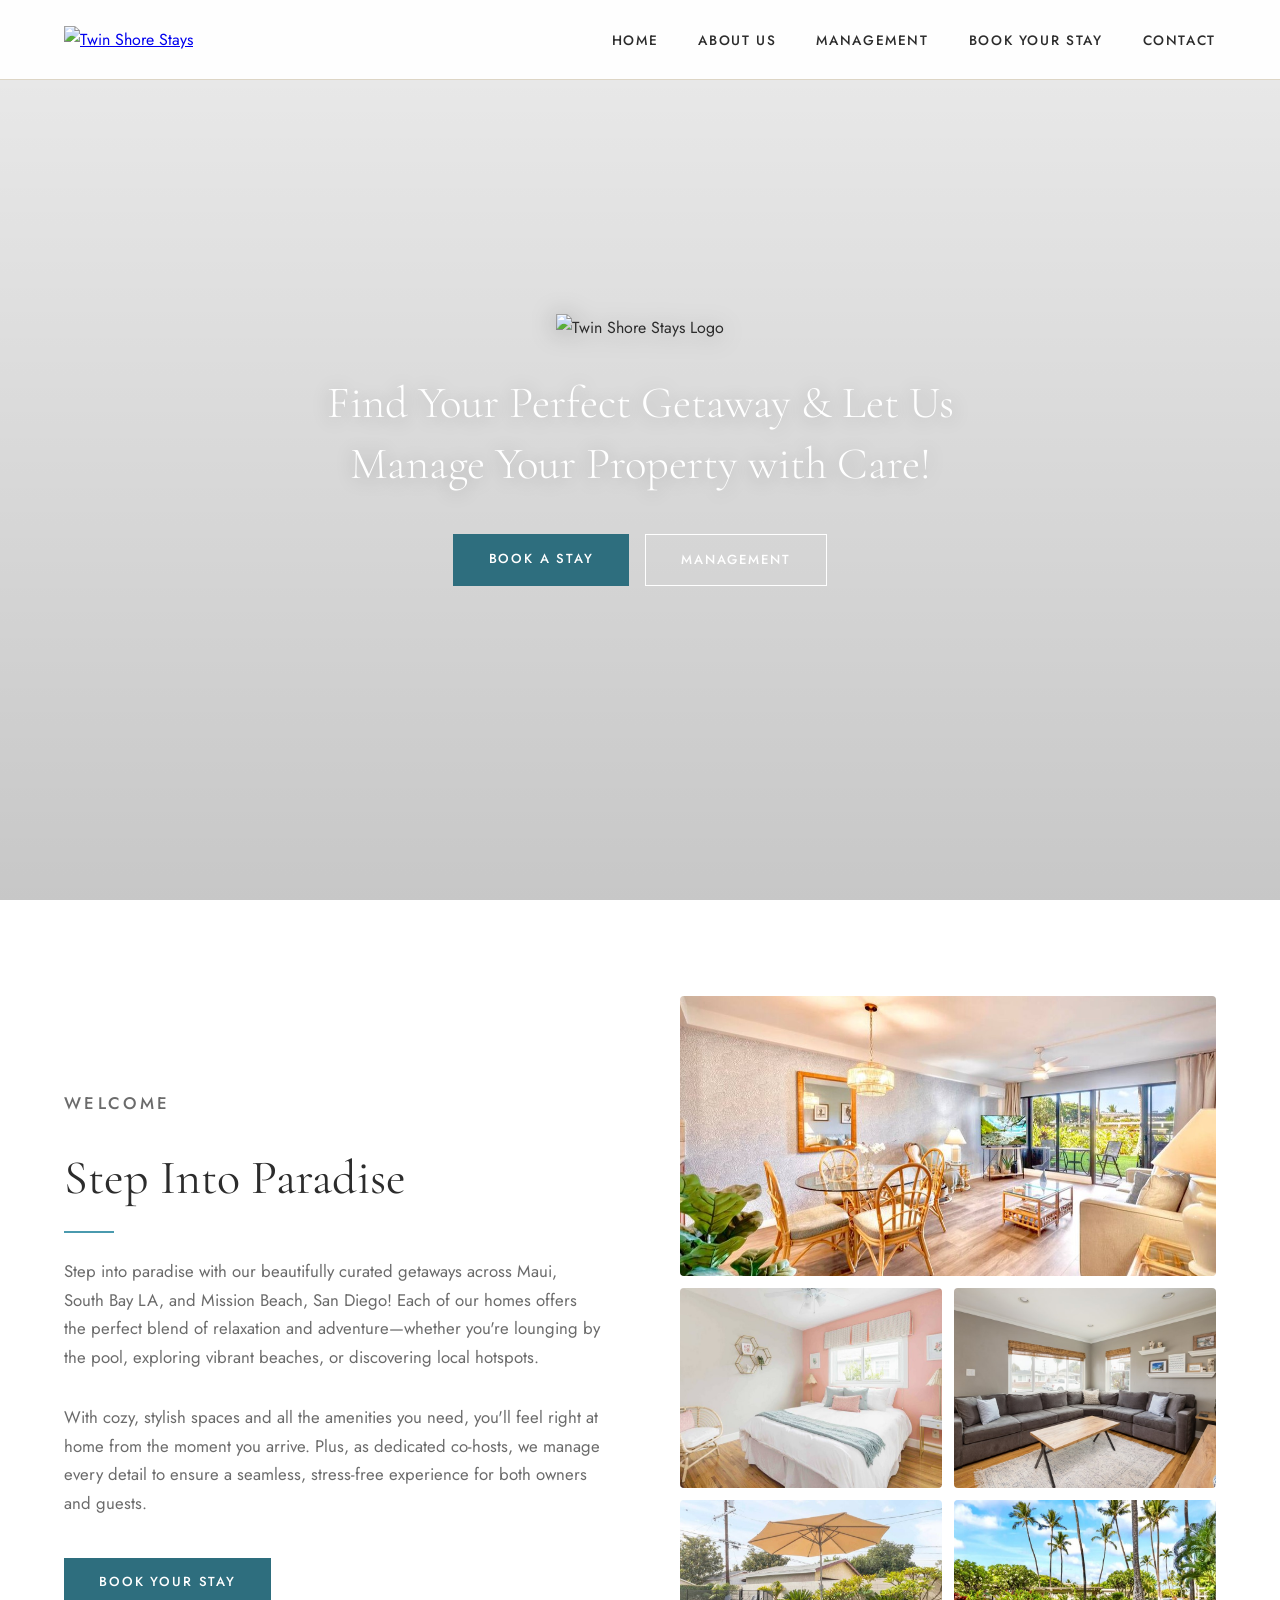
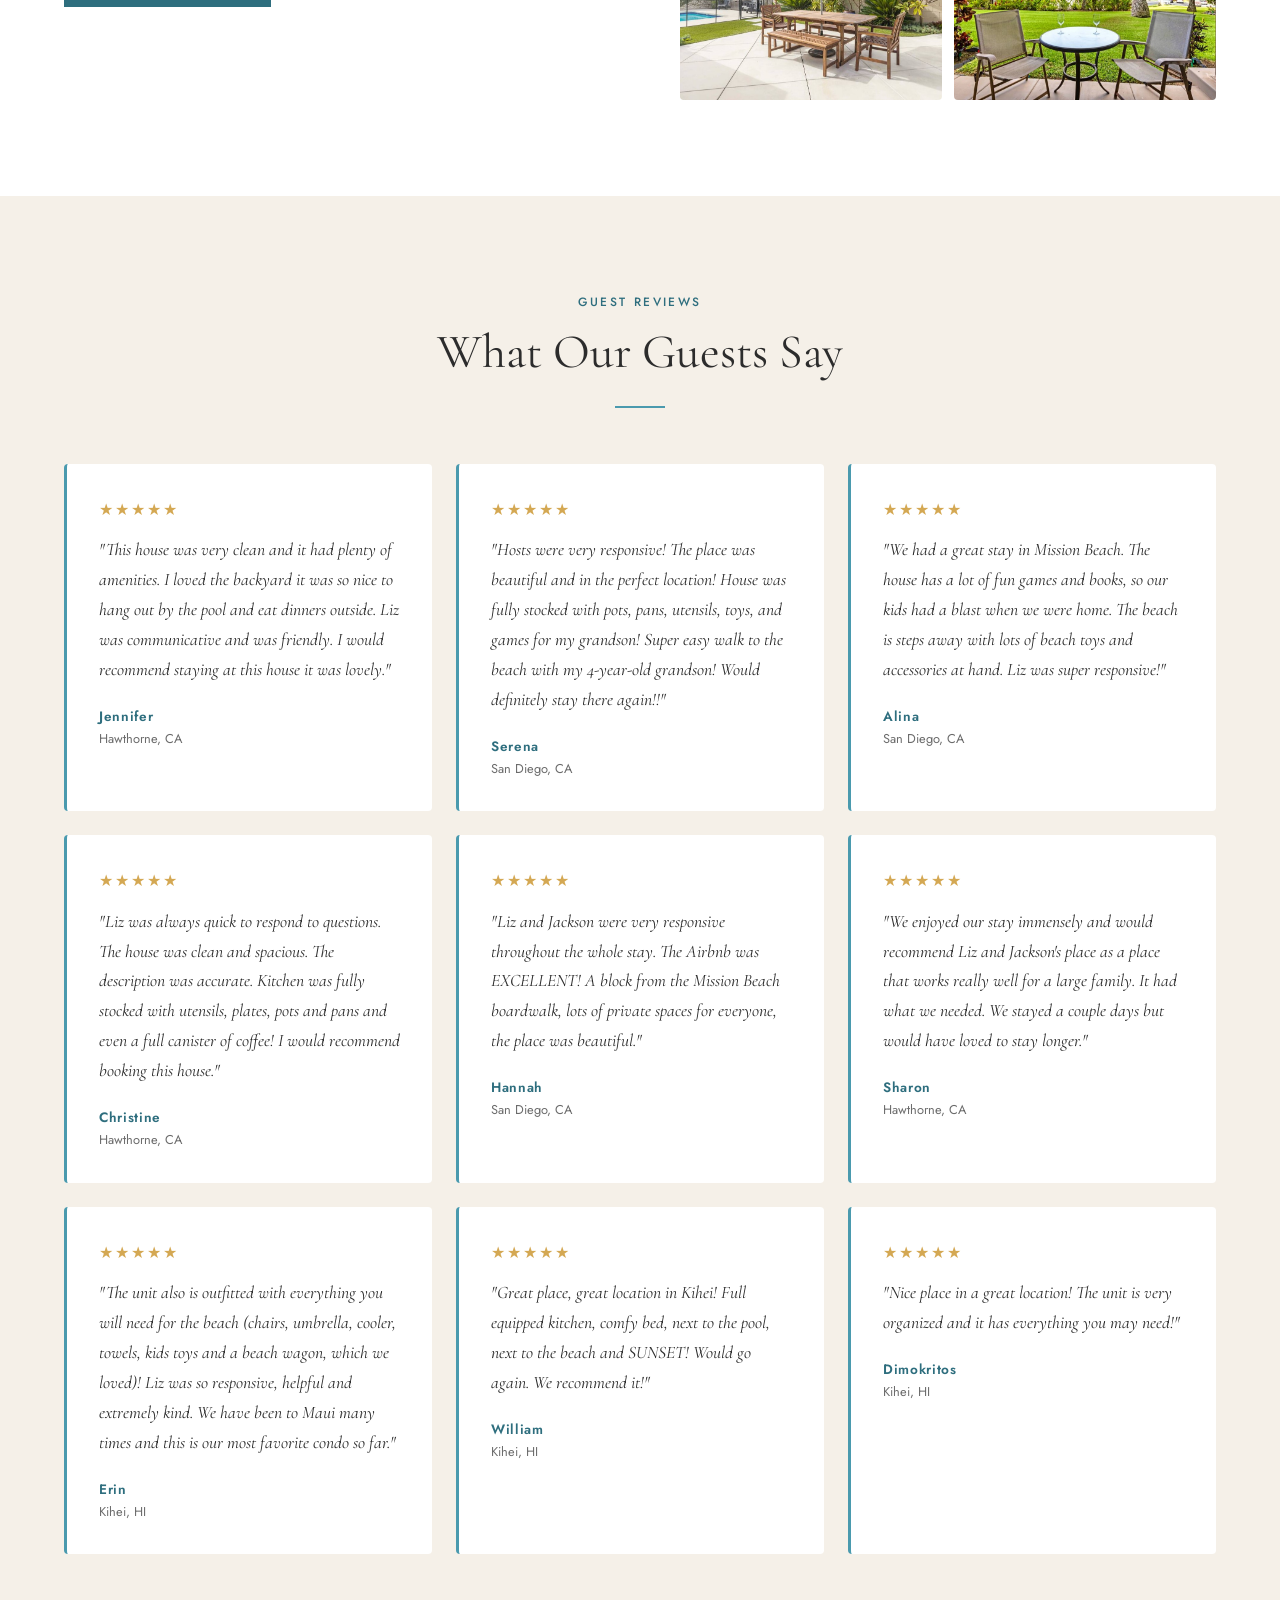
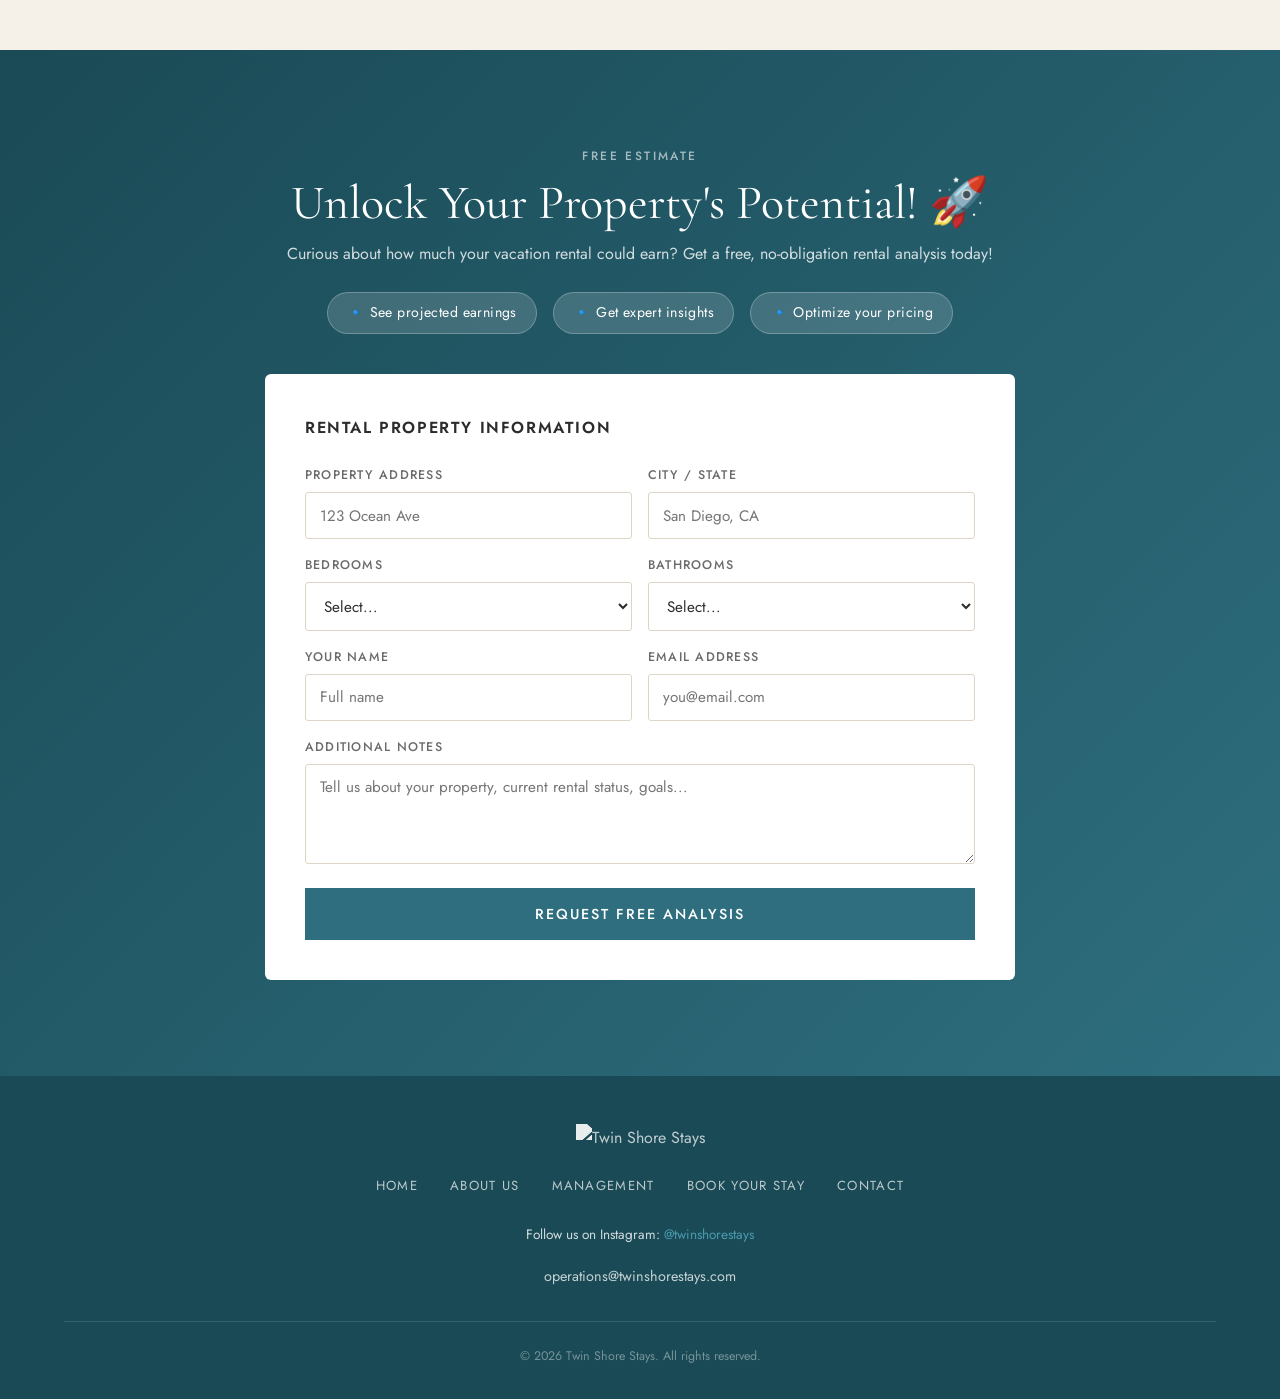
==== commit d15d7039: "Replace all Squarespace CDN links with local images" ====
--- a/index.html
+++ b/index.html
@@ -1,4 +1,4 @@
-<!DOCTYPE html>
+﻿<!DOCTYPE html>
 <html lang="en">
 <head>
   <meta charset="UTF-8" />
@@ -7,16 +7,16 @@
   <meta name="description" content="Twin Shore Stays manages coastal rentals with care—offering stress-free property management for owners and unforgettable getaways for guests." />
   <meta property="og:title" content="Twin Shore Stays" />
   <meta property="og:description" content="Twin Shore Stays manages coastal rentals with care—offering stress-free property management for owners and unforgettable getaways for guests." />
-  <meta property="og:image" content="https://images.squarespace-cdn.com/content/v1/6728fbd169d48d7cd61db6e0/48c77b44-5bb4-4240-8605-e5053fe37cf2/TSS+LOGO+3.png" />
+  <meta property="og:image" content="images/logo-footer.png" />
   <link rel="stylesheet" href="css/style.css" />
-  <link rel="icon" href="https://images.squarespace-cdn.com/content/v1/6728fbd169d48d7cd61db6e0/48c77b44-5bb4-4240-8605-e5053fe37cf2/TSS+LOGO+3.png" type="image/png" />
+  <link rel="icon" href="images/logo-footer.png" type="image/png" />
 </head>
 <body>
 
 <!-- NAV -->
 <nav>
   <a class="nav-logo" href="index.html">
-    <img src="https://images.squarespace-cdn.com/content/v1/6728fbd169d48d7cd61db6e0/3d108642-6355-4561-bdcd-e8320e8ea95a/TSS+LOGO+3.png?format=1500w" alt="Twin Shore Stays" />
+    <img src="images/logo-nav.png" alt="Twin Shore Stays" />
   </a>
   <ul class="nav-links">
     <li><a href="index.html">Home</a></li>
@@ -36,7 +36,7 @@
   <div class="hero-overlay"></div>
   <div class="hero-content">
     <img class="hero-logo"
-      src="https://images.squarespace-cdn.com/content/v1/6728fbd169d48d7cd61db6e0/9f10eaff-a2c8-44bf-a36f-6bcc5dd8ce7b/TSS_LOGO-removebg-preview.png"
+      src="images/logo-hero.png"
       alt="Twin Shore Stays Logo" />
     <h1>Find Your Perfect Getaway &amp; Let Us Manage Your Property with Care!</h1>
     <div class="hero-buttons">
@@ -60,19 +60,19 @@
       </div>
       <div class="photo-mosaic">
         <div class="mosaic-img">
-          <img src="https://images.squarespace-cdn.com/content/v1/6728fbd169d48d7cd61db6e0/932f59be-cb77-4810-8e87-11d70e950c2f/Home_TSS-1.jpg" alt="Living room interior" loading="lazy" />
-        </div>
-        <div class="mosaic-img">
-          <img src="https://images.squarespace-cdn.com/content/v1/6728fbd169d48d7cd61db6e0/63710ee9-c3ee-4dcd-9164-7a4a5cb6ee3e/Home_TSS-2.jpg" alt="Bedroom" loading="lazy" />
-        </div>
-        <div class="mosaic-img">
-          <img src="https://images.squarespace-cdn.com/content/v1/6728fbd169d48d7cd61db6e0/fd375020-b091-49e6-83a7-62abb700e4d8/Home_TSS-4.jpg" alt="Living room" loading="lazy" />
-        </div>
-        <div class="mosaic-img">
-          <img src="https://images.squarespace-cdn.com/content/v1/6728fbd169d48d7cd61db6e0/fd7ad93e-e54c-4bc4-8db0-2bc90184cca1/Home_TSS-3.jpg" alt="Pool area" loading="lazy" />
-        </div>
-        <div class="mosaic-img">
-          <img src="https://images.squarespace-cdn.com/content/v1/6728fbd169d48d7cd61db6e0/c3effcf6-5a1a-4e93-b204-a2468c13d7e6/Home_TSS-HH.jpg" alt="Patio" loading="lazy" />
+          <img src="images/Home_TSS-1.jpg" alt="Living room interior" loading="lazy" />
+        </div>
+        <div class="mosaic-img">
+          <img src="images/Home_TSS-2.jpg" alt="Bedroom" loading="lazy" />
+        </div>
+        <div class="mosaic-img">
+          <img src="images/Home_TSS-4.jpg" alt="Living room" loading="lazy" />
+        </div>
+        <div class="mosaic-img">
+          <img src="images/Home_TSS-3.jpg" alt="Pool area" loading="lazy" />
+        </div>
+        <div class="mosaic-img">
+          <img src="images/Home_TSS-HH.jpg" alt="Patio" loading="lazy" />
         </div>
       </div>
     </div>
@@ -227,7 +227,7 @@
 <!-- FOOTER -->
 <footer>
   <div class="footer-logo">
-    <img src="https://images.squarespace-cdn.com/content/v1/6728fbd169d48d7cd61db6e0/48c77b44-5bb4-4240-8605-e5053fe37cf2/TSS+LOGO+3.png" alt="Twin Shore Stays" />
+    <img src="images/logo-footer.png" alt="Twin Shore Stays" />
   </div>
   <ul class="footer-links">
     <li><a href="index.html">Home</a></li>
@@ -248,3 +248,4 @@
 <script src="js/main.js"></script>
 </body>
 </html>
+
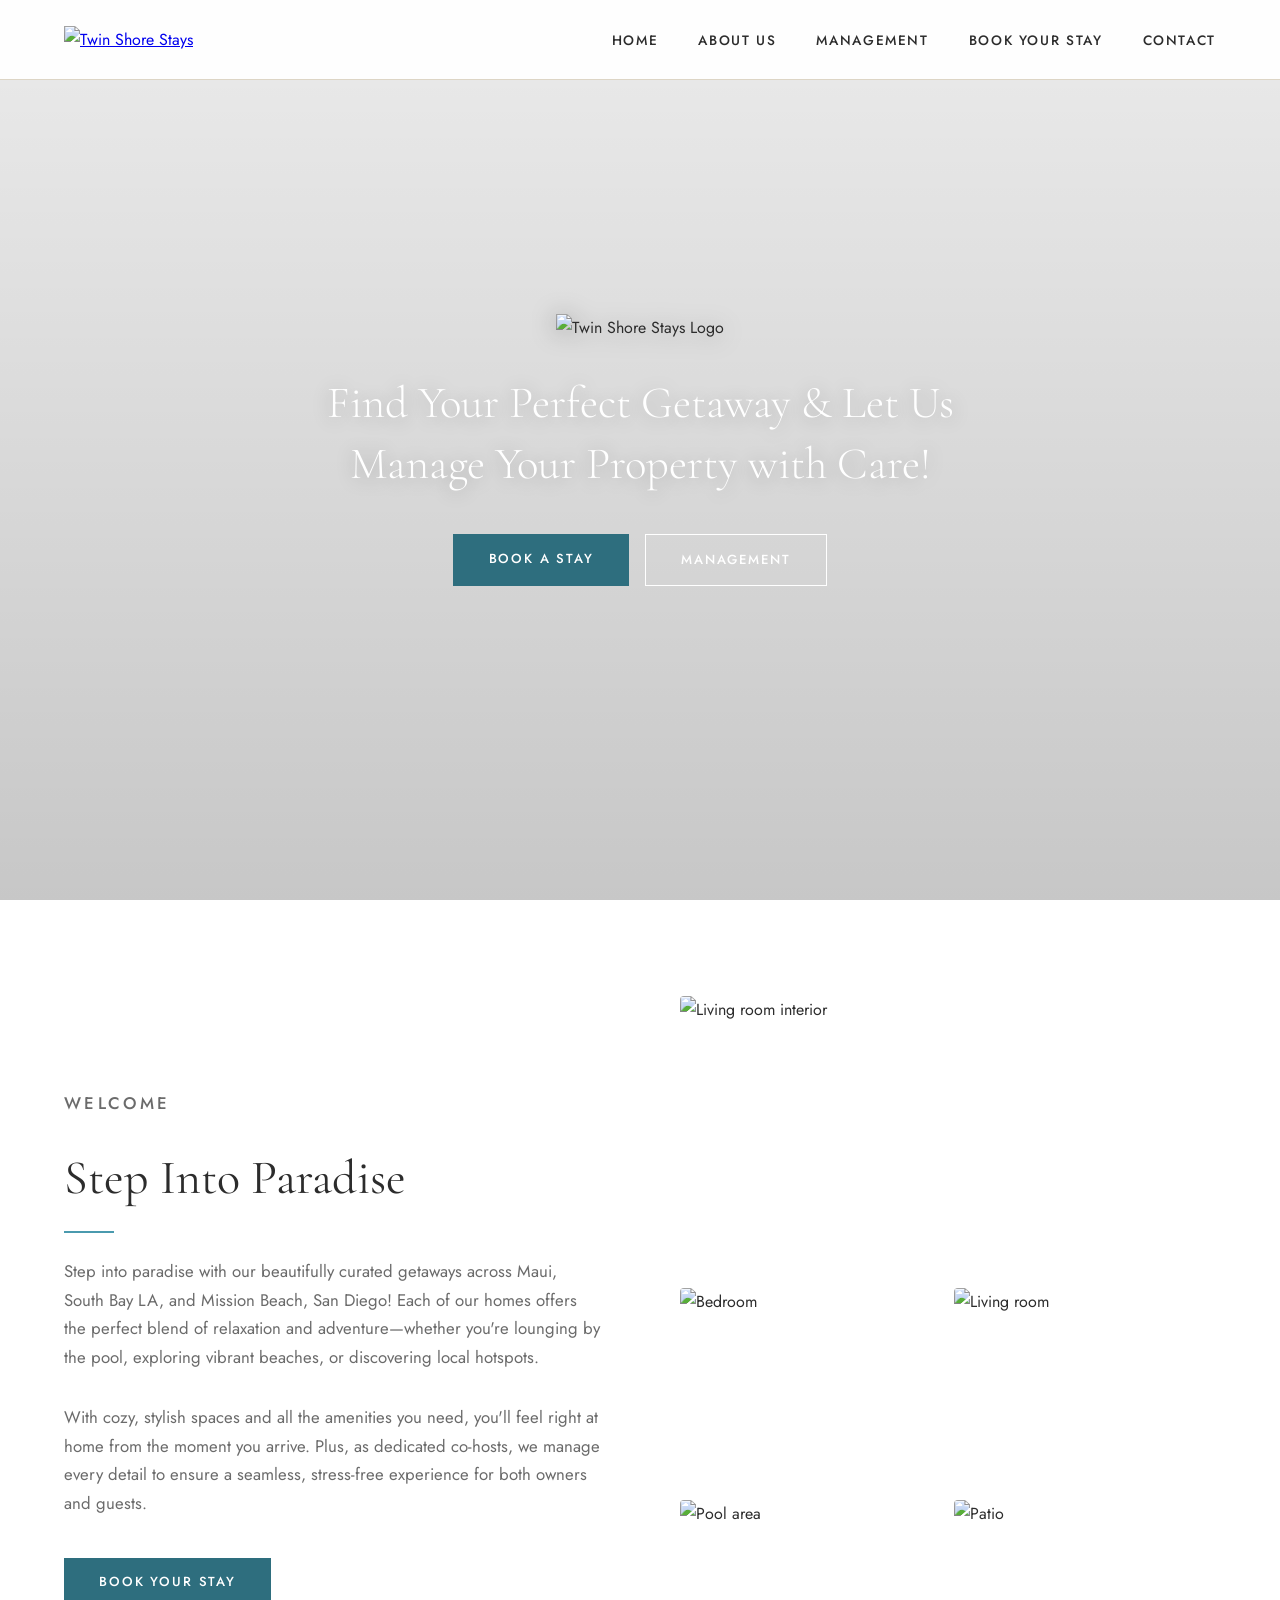
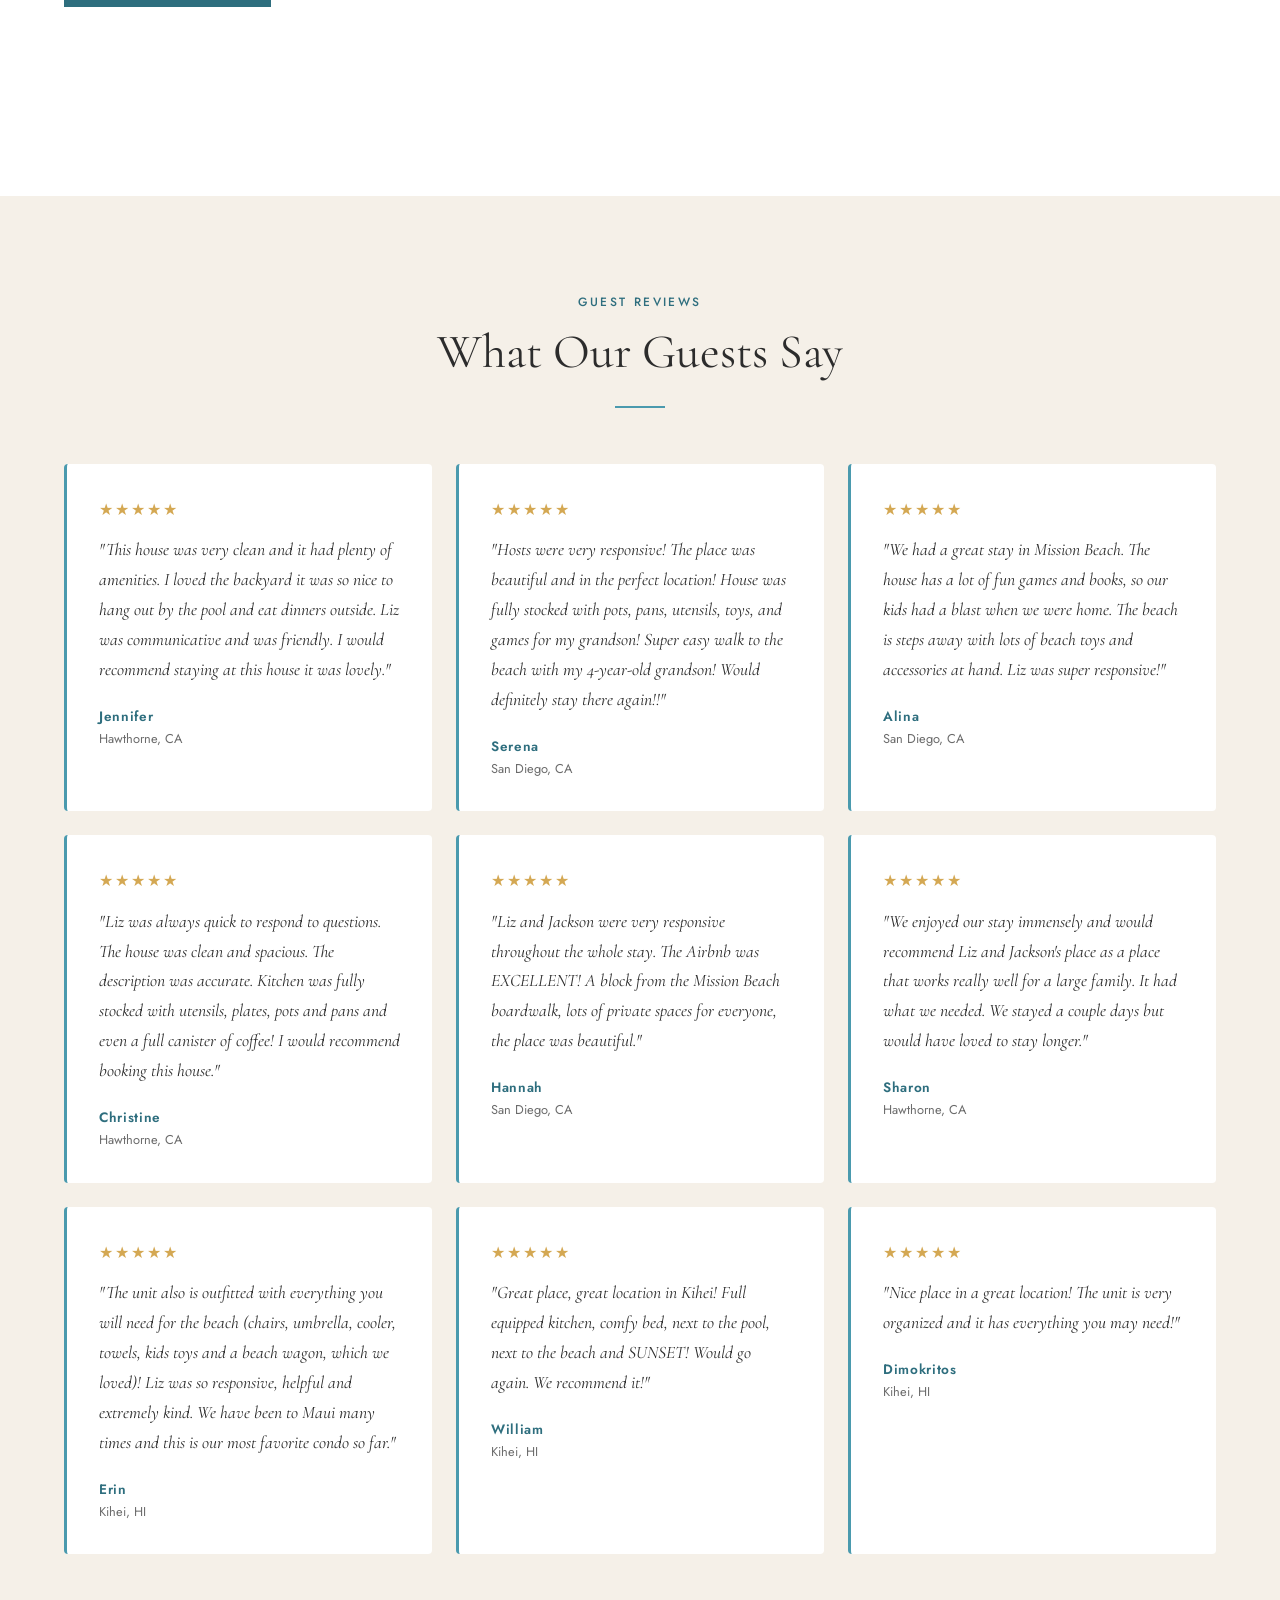
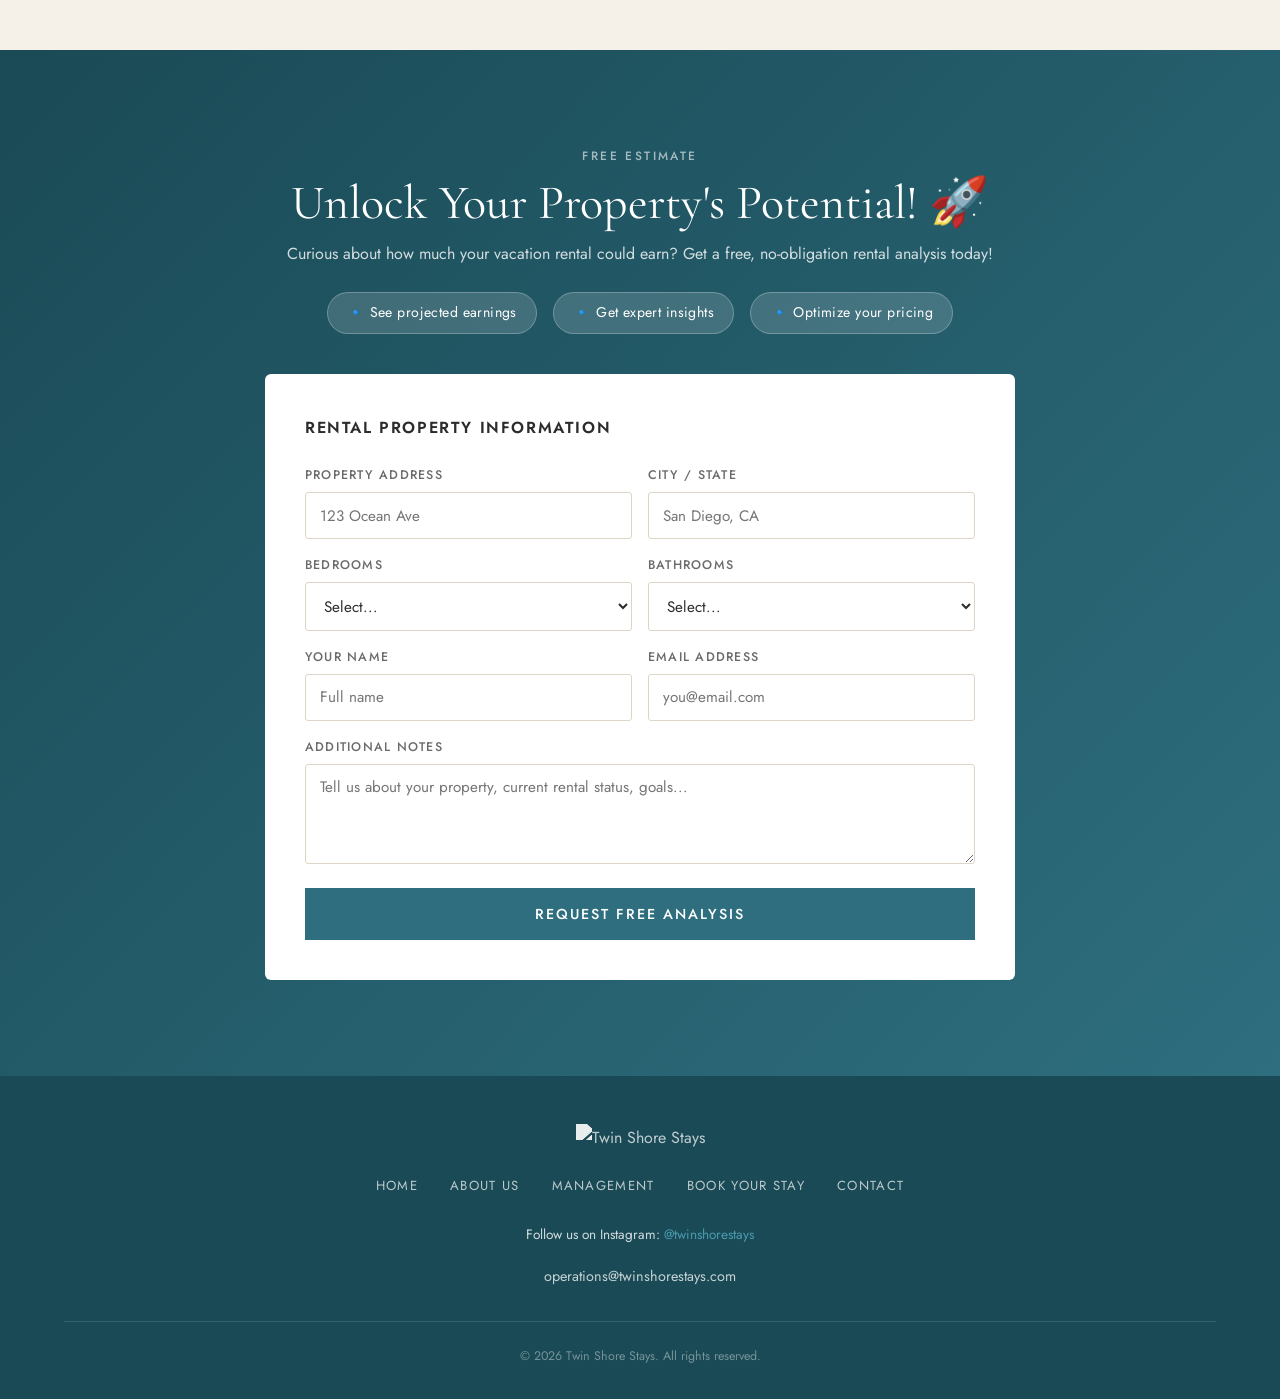
==== commit 4837283d: "Revert "Replace all Squarespace CDN links with local images" This reverts commit d15d70394d4e9958e2d" ====
--- a/index.html
+++ b/index.html
@@ -1,4 +1,4 @@
-﻿<!DOCTYPE html>
+<!DOCTYPE html>
 <html lang="en">
 <head>
   <meta charset="UTF-8" />
@@ -7,16 +7,16 @@
   <meta name="description" content="Twin Shore Stays manages coastal rentals with care—offering stress-free property management for owners and unforgettable getaways for guests." />
   <meta property="og:title" content="Twin Shore Stays" />
   <meta property="og:description" content="Twin Shore Stays manages coastal rentals with care—offering stress-free property management for owners and unforgettable getaways for guests." />
-  <meta property="og:image" content="images/logo-footer.png" />
+  <meta property="og:image" content="https://images.squarespace-cdn.com/content/v1/6728fbd169d48d7cd61db6e0/48c77b44-5bb4-4240-8605-e5053fe37cf2/TSS+LOGO+3.png" />
   <link rel="stylesheet" href="css/style.css" />
-  <link rel="icon" href="images/logo-footer.png" type="image/png" />
+  <link rel="icon" href="https://images.squarespace-cdn.com/content/v1/6728fbd169d48d7cd61db6e0/48c77b44-5bb4-4240-8605-e5053fe37cf2/TSS+LOGO+3.png" type="image/png" />
 </head>
 <body>
 
 <!-- NAV -->
 <nav>
   <a class="nav-logo" href="index.html">
-    <img src="images/logo-nav.png" alt="Twin Shore Stays" />
+    <img src="https://images.squarespace-cdn.com/content/v1/6728fbd169d48d7cd61db6e0/3d108642-6355-4561-bdcd-e8320e8ea95a/TSS+LOGO+3.png?format=1500w" alt="Twin Shore Stays" />
   </a>
   <ul class="nav-links">
     <li><a href="index.html">Home</a></li>
@@ -36,7 +36,7 @@
   <div class="hero-overlay"></div>
   <div class="hero-content">
     <img class="hero-logo"
-      src="images/logo-hero.png"
+      src="https://images.squarespace-cdn.com/content/v1/6728fbd169d48d7cd61db6e0/9f10eaff-a2c8-44bf-a36f-6bcc5dd8ce7b/TSS_LOGO-removebg-preview.png"
       alt="Twin Shore Stays Logo" />
     <h1>Find Your Perfect Getaway &amp; Let Us Manage Your Property with Care!</h1>
     <div class="hero-buttons">
@@ -60,19 +60,19 @@
       </div>
       <div class="photo-mosaic">
         <div class="mosaic-img">
-          <img src="images/Home_TSS-1.jpg" alt="Living room interior" loading="lazy" />
-        </div>
-        <div class="mosaic-img">
-          <img src="images/Home_TSS-2.jpg" alt="Bedroom" loading="lazy" />
-        </div>
-        <div class="mosaic-img">
-          <img src="images/Home_TSS-4.jpg" alt="Living room" loading="lazy" />
-        </div>
-        <div class="mosaic-img">
-          <img src="images/Home_TSS-3.jpg" alt="Pool area" loading="lazy" />
-        </div>
-        <div class="mosaic-img">
-          <img src="images/Home_TSS-HH.jpg" alt="Patio" loading="lazy" />
+          <img src="https://images.squarespace-cdn.com/content/v1/6728fbd169d48d7cd61db6e0/932f59be-cb77-4810-8e87-11d70e950c2f/Home_TSS-1.jpg" alt="Living room interior" loading="lazy" />
+        </div>
+        <div class="mosaic-img">
+          <img src="https://images.squarespace-cdn.com/content/v1/6728fbd169d48d7cd61db6e0/63710ee9-c3ee-4dcd-9164-7a4a5cb6ee3e/Home_TSS-2.jpg" alt="Bedroom" loading="lazy" />
+        </div>
+        <div class="mosaic-img">
+          <img src="https://images.squarespace-cdn.com/content/v1/6728fbd169d48d7cd61db6e0/fd375020-b091-49e6-83a7-62abb700e4d8/Home_TSS-4.jpg" alt="Living room" loading="lazy" />
+        </div>
+        <div class="mosaic-img">
+          <img src="https://images.squarespace-cdn.com/content/v1/6728fbd169d48d7cd61db6e0/fd7ad93e-e54c-4bc4-8db0-2bc90184cca1/Home_TSS-3.jpg" alt="Pool area" loading="lazy" />
+        </div>
+        <div class="mosaic-img">
+          <img src="https://images.squarespace-cdn.com/content/v1/6728fbd169d48d7cd61db6e0/c3effcf6-5a1a-4e93-b204-a2468c13d7e6/Home_TSS-HH.jpg" alt="Patio" loading="lazy" />
         </div>
       </div>
     </div>
@@ -227,7 +227,7 @@
 <!-- FOOTER -->
 <footer>
   <div class="footer-logo">
-    <img src="images/logo-footer.png" alt="Twin Shore Stays" />
+    <img src="https://images.squarespace-cdn.com/content/v1/6728fbd169d48d7cd61db6e0/48c77b44-5bb4-4240-8605-e5053fe37cf2/TSS+LOGO+3.png" alt="Twin Shore Stays" />
   </div>
   <ul class="footer-links">
     <li><a href="index.html">Home</a></li>
@@ -248,4 +248,3 @@
 <script src="js/main.js"></script>
 </body>
 </html>
-
